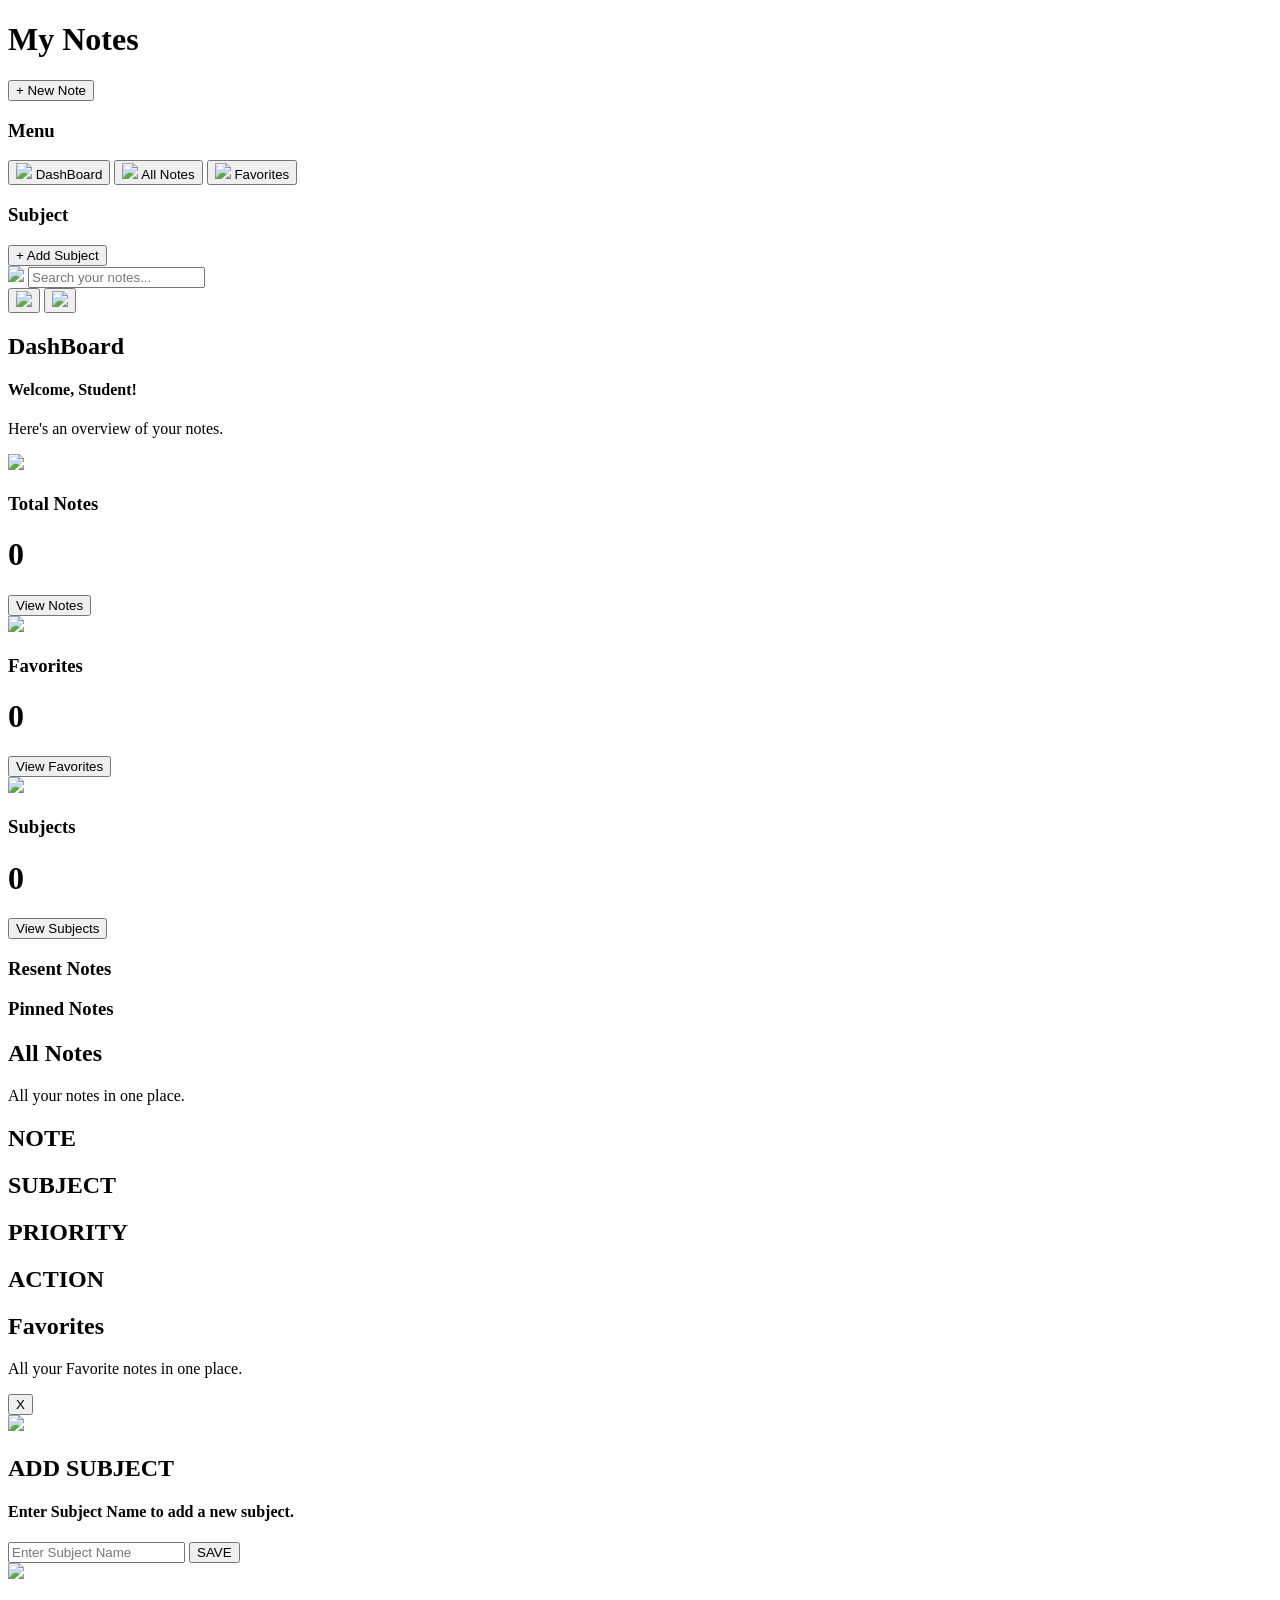
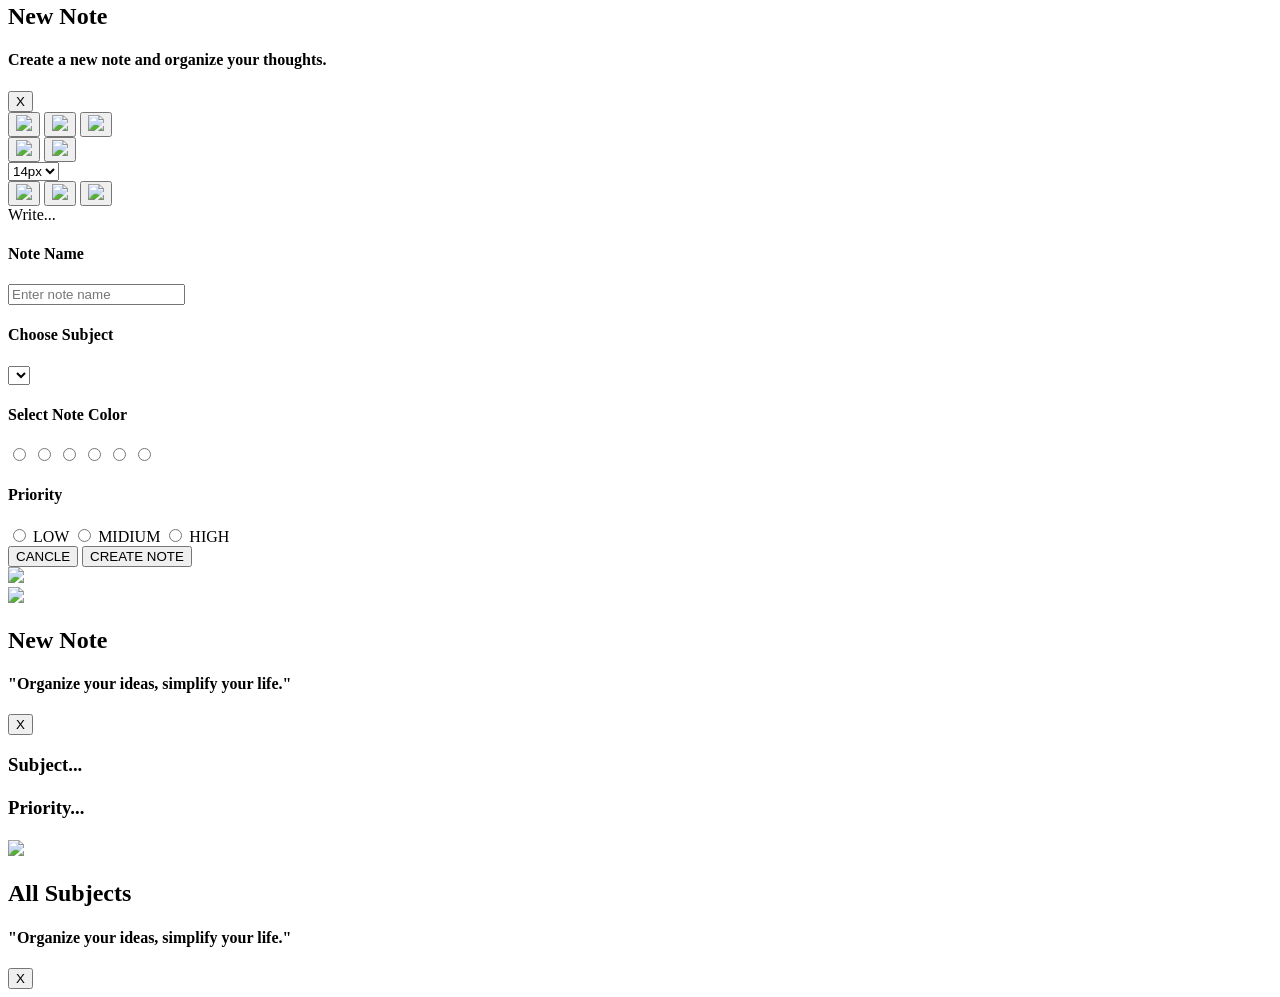
==== dashboard.html @ e43d8df3 "Add files via upload" ====
<!DOCTYPE html>
<html lang="en">
<head>
    <meta charset="UTF-8">
    <meta name="viewport" content="width=device-width, initial-scale=1.0">
    <link rel="icon" href="assets/webicon.png" type="image/png">
    <link rel="stylesheet" href="css/style.css">
    <link rel="preconnect" href="https://fonts.googleapis.com">
    <link rel="preconnect" href="https://fonts.gstatic.com" crossorigin>
    <link href="https://fonts.googleapis.com/css2?family=Share+Tech+Mono&display=swap" rel="stylesheet">
    <title>MY NOTES</title>
</head>
<body>
    <div id="parent">
        <div id="side">
            <h1 id="head">My Notes</h1>
            <div id="btn">
                <button id="newNote">+ New Note</button>
            </div>

            <div class="menu">
                <h3 class="sidebartxt">Menu</h3>
                <button id="dash_btn" class="mnubtn"><img class="icon" src="assets/house.png"> DashBoard</button>
                <button id="allnote_btn" class="mnubtn"><img class="icon" src="assets/notes.png"> All Notes</button>
                <button id="fav_btn" class="mnubtn"><img class="icon" src="assets/star.png"> Favorites</button>
            </div>

            <div class="subj">
                <h3  id="subtxt" class="sidebartxt">Subject</h3>
                <div class="subj_names">
                    
                </div>
                <button id="add_sub">+ Add Subject</button>
            </div>
        </div>
        <div id="super_parent">
            <div id="navbar">
                    <div id="searchbar">
                        <img id="searchicon" src="assets/search.png">
                        <input  type="input" id="searchbox" placeholder="Search your notes...">
                    </div>
                    <div id="ngtmod">
                        <button id="ngt_btn" class="nav_btn"><img id="ngt_img" class="nav_img" src="assets/moon.png" ></button>
                        <button id="show_sidebar" class="nav_btn"><img class="nav_img" src="assets/menu.png"></button>
                    </div>
                </div>
            <div id="dashbody">
                <div id="wel_body">
                    <h2 id="wel_head">DashBoard</h2>
                    <h4 id="wel_sub">Welcome, Student!</h4>
                    <p id="wel_para">Here's an overview of your notes.</p>
                </div>
                <div id="dash_list">
                    <div id="block1" class="boxes">
                        <div class="img_div">
                            <img class="box_img" src="assets/note2.png">
                        </div>
                        <div id="content1" class="box_sty">
                            <h3>Total Notes</h3>
                            <h1 id="note_num">0</h1>
                            <button id="view_allnote">View Notes</button>
                        </div>
                    </div>
                    <div id="block2" class="boxes">
                        <div class="img_div">   
                            <img class="box_img" src="assets/star2.png">
                        </div>
                        <div id="content2" class="box_sty">
                            <h3>Favorites</h3>
                            <h1 id="fav_num">0</h1>
                            <button id="view_favnote">View Favorites</button>
                        </div>
                    </div>
                    <div id="block3" class="boxes">
                        <div class="img_div">
                            <img class="box_img" src="assets/book.png">
                        </div>
                        <div id="content3" class="box_sty">
                            <h3>Subjects</h3>
                            <h1 id="sub_num">0</h1>
                            <button id="view_subjpop">View Subjects</button>
                        </div>
                    </div>
                </div>
                <div id="lower_part">
                    <div id="tab1">
                        <div id="tab_txt">
                            <h3>Resent Notes</h3>
                        </div>
                        <div id="tab_cont">
                            
                        </div>
                    </div>
                    <div id="tab2">
                        <div id="tab_txt">
                            <h3>Pinned Notes</h3>
                        </div>
                        <div id="tab2_cont">
                            
                        </div>
                    </div>
                </div>
            </div>
            <div id="allnote_body">
                <div id="allnote_txt">
                    <h2 id="allnote_head">All Notes</h2>
                    <p id="allnote_para">All your notes in one place.</p>
                </div>
                <div id="allnote_cont">
                    <div id="data_txt">
                        <h2>NOTE</h2>
                        <h2>SUBJECT</h2>
                        <h2>PRIORITY</h2>
                        <h2>ACTION</h2>
                    </div>
                    <div id="allnote_list">

                    </div>
                </div>
            </div>
            <div id="fav_body">
                <div id="allnote_txt">
                    <h2 id="favnote_head">Favorites</h2>
                    <p id="favnote_para">All your Favorite notes in one place.</p>
                </div>
                <div id="favnote_cont">
                    <div id="favnote_list">
                    
                    </div>
                </div>
            </div>
        </div>
    </div>
    <div id="pop">
        <div id="pop_main">
            <div id="pop_cls">
                <button id="cls_btn">X</button>
            </div>
            <div id="pop_img">
                <img src="assets/noteicon.png">
            </div>
            <div id="pop_txt">
                <h2>ADD SUBJECT</h2>
                <h4>Enter Subject Name to add a new subject.</h4>
            </div> 
            <div id="pop_data">
                <input id="pop_inp" type="text" name="sub_name" placeholder="Enter Subject Name">
                <button id="save_subj">SAVE</button>
            </div>
        </div>
    </div>
    <div id="notepop_cont">
        <div id="notepop">
            <div id="abt_note">
                <div id="img_note">
                    <img src="assets/notes.png">
                </div>
                <div id="note_dtel">
                    <h2>New Note</h2>
                    <h4>Create a new note and organize your thoughts.</h4>
                </div>
                <div id="notepop_cls">
                    <button id="cls_popnote">X</button>
                </div>
            </div>
            <div id="notepop_main">
                <div id="writ_sec">
                    <div id="txt_edt">
                        <div id="txt_btn_div"> 
                            <button id="bold_btn"><img id="txt_img" src="assets/bold.png"></button>
                            <button id="under_btn"><img id="txt_img" src="assets/underlined.png"></button>
                            <button id="italic_btn"><img id="txt_img" src="assets/italic.png"></button>
                            <div id="divider"></div>
                            <button id="list_btn"><img id="txt_img" src="assets/list.png"></button>
                            <button id="numlist_btn"><img id="txt_img" src="assets/number list.png"></button>
                            <div id="divider"></div>
                            <select id="font_size">
                                <option value="5px">5px</option>
                                <option value="10px">10px</option>
                                <option value="12px">12px</option>
                                <option selected value="14px">14px</option>
                                <option value="16px">16px</option>
                                <option value="18px">18px</option>
                                <option value="20px">20px</option>
                                <option value="22px">22px</option>
                                <option value="24px">24px</option>
                                <option value="26px">26px</option>
                                <option value="28px">28px</option>
                            </select>
                            <div id="divider"></div>
                            <button class="alignBtn" id="algleft_btn"><img id="txt_img" src="assets/aling-left.png"></button>
                            <button class="alignBtn" id="algcen_btn"><img id="txt_img" src="assets/align-center.png"></button>
                            <button class="alignBtn" id="algright_btn"><img id="txt_img" src="assets/aling-right.png"></button>
                        </div>
                    </div>
                    <div id="writ_box">
                        <div 
                            id="editor" 
                            contenteditable="true" 
                            spellcheck="false">
                            Write...
                        </div>
                    </div>
                </div>
                <div id="opt_sec">
                    <div id="note_input">
                        <h4>Note Name</h4>
                        <input type="text" id="name_input" placeholder="Enter note name">
                    </div>
                    <div id="subj_sele">
                        <h4>Choose Subject</h4>
                        <select id="subj_data">
                            
                        </select>
                    </div>
                    <div id="color_input">
                        <h4>Select Note Color</h4>
                        <div id="note_color">
                            <label class="color_option">
                                <input type="radio" name="NoteColor" value="#a78bfa">
                                <span class="color_circle purple"></span>
                            </label>
                            <label class="color_option">
                                <input type="radio" name="NoteColor" value="#ec4899">
                                <span class="color_circle pink"></span>
                            </label>
                            <label class="color_option">
                                <input type="radio" name="NoteColor" value="#fca5a5">
                                <span class="color_circle red"></span>
                            </label>
                            <label class="color_option">
                                <input type="radio" name="NoteColor" value="#fcd34d">
                                <span class="color_circle yellow"></span>
                            </label>
                            <label class="color_option">
                                <input type="radio" name="NoteColor" value="#86efac">
                                <span class="color_circle green"></span>
                            </label>
                            <label class="color_option">
                                <input type="radio" name="NoteColor" value="#93c5fd">
                                <span class="color_circle blue"></span>
                            </label>
                        </div>
                    </div>
                    <div id="pri_set">
                        <h4>Priority</h4>
                        <div id="pri_div">
                            <label class="pri_opt">
                                <input type="radio" name="priName" value="low">
                                <span class="pri_box">LOW</span>
                            </label>
                            <label class="pri_opt">
                                <input type="radio" name="priName" value="mid">
                                <span class="pri_box">MIDIUM</span>
                            </label>
                            <label class="pri_opt">
                                <input type="radio" name="priName" value="high">
                                <span class="pri_box">HIGH</span>
                            </label>
                        </div>
                    </div>
                    <div id="save_note">
                        <button id="cle_note">
                            CANCLE
                        </button>
                        <button id="create_note">
                            CREATE NOTE
                        </button>
                    </div>
                    <div id="decorate">
                        <img src="assets/thesis.jpg">
                    </div>
                </div>
            </div>
        </div>
    </div>
    <div id="view_note">
        <div id="view_cont">
            <div id="abt_view">
                <div id="viewimg_note">
                    <img src="assets/notes.png">
                </div>
                <div id="view_dtel">
                    <h2 id="note_name">New Note</h2>
                    <h4>"Organize your ideas, simplify your life."</h4>
                </div>
                <div id="viewpop_cls">
                    <button id="cls_viewnote">X</button>
                </div>
            </div>
            <div id="view_main">
                <div id="viewnote_info">
                    <div class="detail" id="view_subj">
                        <h3>Subject...</h3>
                        <h4 id="note_subject"></h4>
                    </div>
                    <div class="detail" id="view_pri">
                        <h3>Priority...</h3>
                        <h4 id="note_pri"></h4>
                    </div>
                </div>
                <div id="note_content">
                    <div id="view_data">
                        
                    </div>
                </div>
            </div>
        </div>
    </div>
    <div id="subj_all">
        <div id="subj_cont">
            <div id="subj_view">
                <div id="subjimg_note">
                    <img src="assets/notes.png">
                </div>
                <div id="subj_dtel">
                    <h2>All Subjects</h2>
                    <h4>"Organize your ideas, simplify your life."</h4>
                </div>
                <div id="subjpop_cls">
                    <button id="cls_subjnote">X</button>
                </div>
            </div>
            <div id="subj_main">
                <div id="subj_list">
                    
                </div>
            </div>
        </div>
    </div>
    <script src="js/script.js"></script>
</body>
</html>
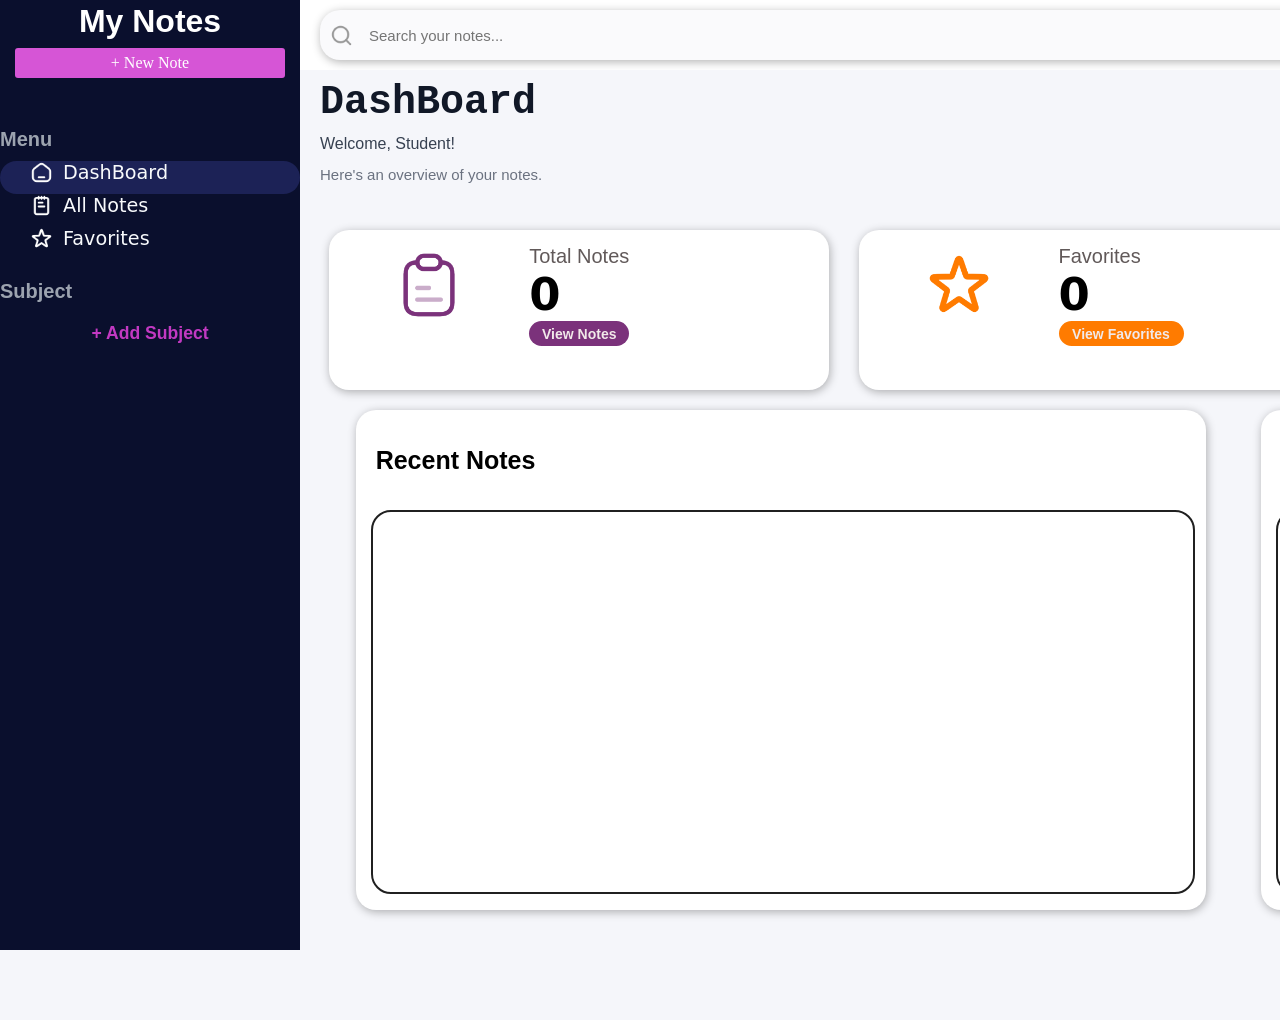
==== commit 8d8fd0e3: "Fix HTML formatting and structure" ====
--- a/dashboard.html
+++ b/dashboard.html
@@ -85,7 +85,7 @@
                 <div id="lower_part">
                     <div id="tab1">
                         <div id="tab_txt">
-                            <h3>Resent Notes</h3>
+                            <h3>Recent Notes</h3>
                         </div>
                         <div id="tab_cont">
                             
@@ -330,4 +330,4 @@
     </div>
     <script src="js/script.js"></script>
 </body>
-</html>+</html>
--- a/css/style.css
+++ b/css/style.css
@@ -0,0 +1,4103 @@
+*{
+    margin: 0;
+    padding: 0;
+}
+
+/* animations code */
+
+@keyframes slideup{
+    from{
+        opacity: 0;
+        transform: translateY(50px);
+    }
+    to{
+        opacity: 1;
+        transform: translateY(0);
+    }
+}
+
+@keyframes popup{
+    from{
+        opacity: 0;
+        transform: scale(0.8);
+    }
+    to{
+        opacity: 1;
+        transform: scale(1);
+    }
+}
+/* ---------------------------------------------- */
+
+body{
+    background-color: var(--main-body-color);
+    margin: 0;
+    overflow-x: hidden;
+    overflow-y: hidden;
+}
+
+.hidden{
+    display: none;
+}
+
+:root{
+    --nav-body-color: #ffffff;
+    --search-bar-color: #fafafc;
+    --main-body-color: #f5f6fa;
+    --box-body-color: #ffffff;
+    --text-color: #000000;
+    --main-text-color: #111827;
+    --body-text-color: #6b7280;
+    --wel-text-color: #374151;
+    --btn-active: #332a33;
+    --box-h3-txt: #615959;
+    --box-h1-txt: #000000;
+    --box-shadow: rgb(0, 0, 0,0.3);
+}
+.darkmode{
+    --nav-body-color: #071225;
+    --search-bar-color: #081427;
+    --main-body-color: #030b1e;
+    --box-body-color: #0b1324;
+    --text-color: #ffffff;
+    --main-text-color: #f8fafc;
+    --body-text-color: #9ca3af;
+    --wel-text-color: #e5e7eb;
+    --btn-active: #d8d6d8;
+    --box-h3-txt: #ffffff;
+    --box-h1-txt: #ffffff;
+    --box-shadow: rgba(255, 255, 255, 0.5);
+}
+#parent{
+    display: flex;
+    flex-direction: row;
+}
+#side{
+    display: flex;
+    flex-direction: column;
+    background-color: #0a0f2d;
+    height: 950px;
+    width: 300px;
+    display: block;
+}
+#head{
+    color: rgb(255, 255, 255);
+    font-family: 'Lucida Sans', 'Lucida Sans Regular', 'Lucida Grande', 'Lucida Sans Unicode', Geneva, Verdana, sans-serif;
+    font-size: 2rem;
+    text-align: center;
+    padding-top: 3px ;
+}
+#btn{
+    display: flex;
+    justify-content: center;
+    align-items: center;
+    padding-top: 8px;
+}
+#newNote{
+    background-color: #d655d6;
+    color: #ffffff;
+    font-size: 1rem;
+    text-align: center;
+    font-family: cursive;
+    height: 30px;
+    width: 270px;
+    border: 0;
+    border-radius: 3px;
+}
+
+#newNote:hover{
+    background-color: #945a94;
+}
+#newNote:active{
+    background-color: #470447;
+}
+
+.menu{
+    display: flex;
+    flex-direction: column;
+    padding-top: 50px;
+}
+.sidebartxt{
+    color: #9ca3af;
+    font-family: sans-serif;
+    font-size: 20px;
+    padding-bottom: 10px;
+}
+
+#dash_btn{
+    background-color: #1c2256;
+}
+
+.mnubtn{
+    display: flex;
+    align-items: center;
+    gap: 10px;
+    background-color: transparent;
+    color: #f8fafc;
+    font-family: system-ui, -apple-system, BlinkMacSystemFont, 'Segoe UI', Roboto, Oxygen, Ubuntu, Cantarell, 'Open Sans', 'Helvetica Neue', sans-serif;
+    font-size: 1.2rem;
+    border: 0;
+    text-align: left;
+    padding-left: 30px;
+    padding-bottom: 10px;
+    border-radius: 60px;
+}
+
+.icon{
+    height: 23px;
+}
+
+.mnubtn:hover{
+    background-color: #885888;
+}
+
+.mnubtn:active{
+    background-color: #c239c2;
+}
+
+#subtxt{
+    padding-top: 20px;
+    color: #9ca3af;
+}
+
+.subj_names{
+    max-height: 500px;
+    overflow-y: auto;
+    display: flex;
+    flex-direction: column;
+    gap: 8px;
+}
+
+.subj_names::-webkit-scrollbar{
+    display: none;
+}
+
+.sub_btn{
+    display: flex;
+    align-items: center;
+    gap: 10px;
+    background-color: transparent;
+    color: #f8fafc;
+    font-family: 'Lucida Sans', 'Lucida Sans Regular', 'Lucida Grande', 'Lucida Sans Unicode', Geneva, Verdana, sans-serif;
+    font-size: 1.2rem;
+    font-weight: 800;
+    border: 0;
+    text-align: left;
+    padding-left: 30px;
+    padding-bottom: 10px;
+    border-radius: 60px;
+    height: 40px;
+    width: 300px;
+}
+.sub_btn h4{
+    padding-top: 10px;
+}
+.sub_icon{
+    height: 40px;
+    padding-top: 7px;
+}
+
+.sub_btn:hover{
+    background-color: #495a64;
+}
+
+#add_sub{
+    background-color: transparent;
+    border: 0;
+    color: #c239c2;
+    font-size: 1.1rem;
+    font-family: 'Segoe UI', Tahoma, Geneva, Verdana, sans-serif;
+    font-weight: 550;
+    height: 40px;
+    width: 300px;
+    text-align: center;
+    border-radius: 10px;
+}
+
+#add_sub:hover{
+    background-color: #412a41;
+}
+
+#super_parent{
+    display: flex;
+    flex-direction: column;
+}
+
+#navbar{
+    display: flex;
+    align-items: center;
+    height: 70px;
+    width: 1597px;
+    background-color: var(--nav-body-color);
+    gap: 30px;
+    padding-left: 20px;
+}
+
+#searchbar{
+    display: flex;
+    flex-direction: row;
+    gap:6px;
+    align-items: center;
+    background-color: var(--search-bar-color);
+    box-shadow:  1px 2px 10px var(--box-shadow);
+    border-radius: 20px;
+    padding-left: 10px;
+}
+#searchbox{
+    height: 50px;
+    width: 1400px;
+    background-color: transparent;
+    border: 0;
+    border-radius: 20px;
+    font-size: 15px;
+    padding-left: 10px;
+    font-weight: 500;
+}
+#searchbox:active{
+    border: 0;
+}
+#searchicon{
+    height: 23px;
+}
+
+#ngtmod{
+    display: flex;
+}
+
+.nav_btn{
+    border: 0;
+    height: 45px;
+    width: 45px;
+    border-radius: 50%;
+    background-color: transparent;
+}
+.nav_btn:active{
+    background-color: var(--btn-active);
+}
+.nav_img{
+    height: 35px;
+}
+
+#show_sidebar{
+    display: none;
+}
+
+#dashbody{
+    display: flex;
+    flex-direction: column;
+    height: 950px;
+    width: 1597px;
+    display: block;
+    opacity: 0;
+    transform: translateY(50px);
+    animation: slideup 0.8s ease-out forwards;
+}
+
+#wel_body{
+    display: flex;
+    flex-direction: column;
+    gap: 3px;
+    height: 130px;
+    width: 1597px;
+    padding-left: 20px;
+    padding-top: 10px;
+    background-color: var(--main-body-color);
+}
+
+#wel_head{
+    font-family: monospace;
+    font-size: 40px;
+    font-weight: 600;
+    color: var(--main-text-color);
+}
+
+#wel_sub{
+    font-family: 'Lucida Sans', 'Lucida Sans Regular', 'Lucida Grande', 'Lucida Sans Unicode', Geneva, Verdana, sans-serif;
+    font-weight: 540;
+    padding-top: 7px;
+    color: var(--wel-text-color);
+}
+#wel_para{
+    font-family: sans-serif;
+    font-size: 15px;
+    padding-top: 10px;
+    color: var(--body-text-color);
+}
+
+#dash_list{
+    height: 200px;
+    width: 1617px;
+    background-color: var(--main-body-color);
+    display: flex;
+    justify-content: space-evenly;
+}
+
+.boxes{
+    display: flex;
+    flex-direction: row;
+    height: 160px;
+    width: 500px;
+    background-color: var(--box-body-color);
+    margin-top: 20px;
+    border-radius: 20px;
+    box-shadow:  1px 2px 10px var(--box-shadow);
+}
+.img_div{
+    width: 200px;
+    height: 160px;
+}
+
+.box_img{
+    height: 70px;
+    width: 70px;
+    padding-left: 65px;
+    padding-top: 20px;
+}
+
+.box_sty{
+    width: 300px;
+    height: 160px;
+}
+#content1 h3{
+    font-family: 'Segoe UI', Tahoma, Geneva, Verdana, sans-serif;
+    font-size: 20px;
+    font-weight: 500;
+    color: var(--box-h3-txt);
+    padding-top:15px;
+}
+
+#content1 h1{
+    font-family: system-ui, -apple-system, BlinkMacSystemFont, 'Segoe UI', Roboto, Oxygen, Ubuntu, Cantarell, 'Open Sans', 'Helvetica Neue', sans-serif;
+    font-weight: 700;
+    font-size: 45px;
+    color: var(--box-h1-txt);
+}
+
+#content1 button{
+    display: flex;
+    align-items: center;
+    justify-content: center;
+    height: 25px;
+    width: 100px;
+    border-radius: 20px;
+    border: 0;
+    background-color: #7b327b;
+    font-family: 'Lucida Sans', 'Lucida Sans Regular', 'Lucida Grande', 'Lucida Sans Unicode', Geneva, Verdana, sans-serif;
+    font-size: 14px;
+    color: #f1e9e9;
+    font-weight: 600;
+}
+
+#content1 button:hover{
+    background-color: #967b96;
+}
+#content1 button:active{
+    background-color: #3d193d;
+}
+
+#content2 h3{
+    font-family: 'Segoe UI', Tahoma, Geneva, Verdana, sans-serif;
+    font-size: 20px;
+    font-weight: 500;
+    color: var(--box-h3-txt);
+    padding-top:15px;
+}
+
+#content2 h1{
+    font-family: system-ui, -apple-system, BlinkMacSystemFont, 'Segoe UI', Roboto, Oxygen, Ubuntu, Cantarell, 'Open Sans', 'Helvetica Neue', sans-serif;
+    font-weight: 700;
+    font-size: 45px;
+    color: var(--box-h1-txt);
+}
+
+#content2 button{
+    display: flex;
+    align-items: center;
+    justify-content: center;
+    background-color: #ff7b00;
+    height: 25px;
+    width: 125px;
+    border-radius: 20px;
+    border: 0;
+    font-family: 'Lucida Sans', 'Lucida Sans Regular', 'Lucida Grande', 'Lucida Sans Unicode', Geneva, Verdana, sans-serif;
+    font-size: 14px;
+    color: #f1e9e9;
+    font-weight: 600;
+}
+
+#content2 button:hover{
+    background-color: #967b96;
+}
+#content2 button:active{
+    background-color: #854203;
+}
+
+
+#content3 h3{
+    font-family: 'Segoe UI', Tahoma, Geneva, Verdana, sans-serif;
+    font-size: 20px;
+    font-weight: 500;
+    color: var(--box-h3-txt);
+    padding-top:15px;
+}
+
+#content3 h1{
+    font-family: system-ui, -apple-system, BlinkMacSystemFont, 'Segoe UI', Roboto, Oxygen, Ubuntu, Cantarell, 'Open Sans', 'Helvetica Neue', sans-serif;
+    font-weight: 700;
+    font-size: 45px;
+    color: var(--box-h1-txt);
+}
+
+#content3 button{
+    display: flex;
+    align-items: center;
+    justify-content: center;
+    background-color: #273e72;
+    height: 25px;
+    width: 130px;
+    border-radius: 20px;
+    border: 0;
+    font-family: 'Lucida Sans', 'Lucida Sans Regular', 'Lucida Grande', 'Lucida Sans Unicode', Geneva, Verdana, sans-serif;
+    font-size: 14px;
+    color: #f1e9e9;
+    font-weight: 600;
+}
+
+#content3 button:hover{
+    background-color: #967b96;
+}
+#content3 button:active{
+    background-color: #10192e;
+}
+
+#lower_part{
+    height: 550px;
+    width: 1617px;
+    background-color: var(--main-body-color);
+    display: flex;
+    justify-content: space-evenly;
+}
+
+#tab1{
+    height: 500px;
+    width: 850px;
+    background-color: var(--box-body-color);
+    box-shadow:  1px 2px 10px var(--box-shadow);
+    margin-right:px;
+    border-radius: 20px;
+}
+
+#tab_txt{
+    display: flex;
+    align-items: center;
+    width: 820px;
+    height: 100px;
+    background-color: transparent;
+    border-radius: 20px;
+}
+#tab_txt h3{
+    color: var(--text-color);
+    padding-left: 20px;
+    font-size: 25px;
+    font-family: 'Segoe UI', Tahoma, Geneva, Verdana, sans-serif;
+}
+
+#tab_cont{
+    display: flex;
+    flex-direction: column;
+    align-items: center;
+    height: 380px;
+    width: 820px;
+    margin-left: 15px;
+    border-radius: 20px;
+    border: 2px solid #202020;
+    max-height: 380px;
+    overflow-y: auto;
+}
+
+#tab_cont::-webkit-scrollbar{
+    display: none;
+}
+
+.rec_note{
+    display: flex;
+    align-items: center;
+    gap: 10px;
+    width: 800px;
+    height: 80px;
+    background-color: var(--box-body-color);
+    box-shadow:  1px 2px 10px var(--box-shadow);
+    border-radius: 20px;
+    margin-top: 10px;
+    flex-shrink: 0;
+}
+
+.note_img{
+    display: flex;
+    justify-content: center;
+    align-items: center;
+    height: 50px;
+    width: 50px;
+    /* background-color: #ff7b00; */
+    margin-left: 10px;
+    border-radius: 50%;
+}
+
+.rec_note img{
+    height: 40px;
+}
+
+.recnotetxt_div{
+    height: 33px;
+    width: 130px;
+    max-width: 130px;
+    overflow-x: auto;
+    overflow-y: hidden;
+}
+
+.recnotetxt_div::-webkit-scrollbar{
+    display: none;
+}
+
+.recnote_txt{
+    color: var(--text-color);
+    font-family: Arial, Helvetica, sans-serif;
+    margin-left: 20px;
+    margin-top: 5px;
+    white-space: nowrap;
+    font-size: 1.6rem;
+}
+
+.note_subj{
+    display: flex;
+    align-items: center;
+    justify-content: center;
+    height: 30px;
+    width: 90px;
+    background-color: aqua;
+    margin-top: 7px;
+    border-radius: 20px;
+    font-family: 'Trebuchet MS', 'Lucida Sans Unicode', 'Lucida Grande', 'Lucida Sans', Arial, sans-serif;
+    font-weight: 500;
+    font-size: 1.1rem;
+    margin-left: 30px;
+}
+
+#viewnote_btn{
+    height: 25px;
+    width: 60px;
+    margin-top: 7px;
+    margin-left: 300px;
+    background-color: #28fc32;
+    border: 0;
+    border-radius: 20px;
+    font-family: 'Gill Sans', 'Gill Sans MT', Calibri, 'Trebuchet MS', sans-serif;
+    font-weight: 550;
+    font-size: 15px;
+}
+
+#viewnote_btn:hover{
+ background-color: #9bce9d;
+}
+
+#viewnote_btn:active{
+ background-color: #04a9be;
+}
+
+.note_menu{
+    position: relative;
+    display: inline-block;
+}
+
+.note_edt{
+    display: flex;
+    justify-content: center;
+    align-items: center;
+    height: 40px;
+    width: 40px;
+    border: 0;
+    margin-left: 20px;
+    margin-top: 7px;
+    border-radius: 50%;
+    box-shadow:  1px 2px 10px var(--box-shadow);
+    cursor: pointer;
+}
+
+.note_edt:active{
+    background-color: #5f5e5e;
+
+}
+
+.note_edt img{
+    height: 25px;
+}
+
+.note_opt{
+    height: 120px;
+    width: 120px;
+    background-color: var(--box-body-color);
+    top: 35px;
+    right: 20px;
+    position: absolute;
+    border-radius: 30px;
+    z-index: 9999;
+    display: none;
+    border: 1px solid #000000;
+    flex-shrink: 0;
+}
+
+.opt_div{
+    display: flex;
+    align-items: center;
+    justify-content: center;
+    height: 30px;
+    width: 110px;
+    border-radius: 30px;
+    background-color: #9e9a9a;
+    margin-top: 7px;
+    margin-left: 5px;
+}
+
+.pin_btn{
+    height: 30px;
+    width: 110px;
+    border: 0;
+    border-radius: 30px;
+    background-color: var(--box-body-color);
+    box-shadow:  1px 2px 10px var(--box-shadow);
+}
+
+.pin_btn:hover{
+    background-color: #eed8ee;
+}
+.pin_btn:active{
+    background-color: #5f5e5e;
+}
+
+.del_btn{
+    height: 30px;
+    width: 110px;
+    border: 0;
+    border-radius: 30px;
+    background-color: var(--box-body-color);
+    box-shadow:  1px 2px 10px var(--box-shadow);
+}
+
+.del_btn:hover{
+    background-color: #eed8ee;
+}
+.del_btn:active{
+    background-color: #5f5e5e;
+}
+
+.addfav_btn{
+    height: 30px;
+    width: 110px;
+    border: 0;
+    border-radius: 30px;
+    background-color: var(--box-body-color);
+    box-shadow:  1px 2px 10px var(--box-shadow);
+}
+
+.addfav_btn:hover{
+    background-color: #eed8ee;
+}
+.addfav_btn:active{
+    background-color: #5f5e5e;
+}
+
+#tab2{
+    height: 500px;
+    width: 600px;
+    background-color: var(--box-body-color);
+    box-shadow:  1px 2px 10px var(--box-shadow);
+    border-radius: 20px;
+}
+
+
+#tab2_cont{
+    display: flex;
+    flex-direction: column;
+    align-items: center;
+    height: 380px;
+    width: 570px;
+    margin-left: 15px;
+    border-radius: 20px;
+    border: 2px solid #202020;
+    max-height: 380px;
+    overflow-y: auto;
+}
+
+.pin_note{
+    display: flex;
+    align-items: center;
+    gap: 10px;
+    width: 550px;
+    height: 80px;
+    background-color: var(--box-body-color);
+    box-shadow:  1px 2px 10px var(--box-shadow);
+    border-radius: 20px;
+    margin-top: 10px;
+    flex-shrink: 0;
+}
+
+#tab2_cont::-webkit-scrollbar{
+    display: none;
+}
+
+.pin_note div:first-child{
+    display: flex;
+    justify-content: center;
+    align-items: center;
+    height: 40px;
+    width: 40px;
+    background-color: #ff7b00;
+    margin-left: 10px;
+    border-radius: 50%;
+}
+
+.pin_img img{
+    height: 30px;
+}
+
+.pin_txt{
+    height: 33px;
+    width: 130px;
+    max-width: 130px;
+    overflow-x: auto;
+    overflow-y: hidden;
+}
+
+.pin_txt::-webkit-scrollbar{
+    display: none;
+}
+
+.pin_txt h2{
+    font-family: Arial, Helvetica, sans-serif;
+    font-size: 1.6rem;
+    margin-top: 5px;
+    margin-left: 20px;
+    color: var(--text-color);
+}
+
+.pin_subj{
+    display: flex;
+    align-items: center;
+    justify-content: center;
+    height: 30px;
+    width: 90px;
+    background-color: aqua;
+    margin-top: 7px;
+    border-radius: 20px;
+    font-family: 'Trebuchet MS', 'Lucida Sans Unicode', 'Lucida Grande', 'Lucida Sans', Arial, sans-serif;
+    font-weight: 500;
+    font-size: 1.1rem;
+    margin-left: 30px;
+}
+
+#pinview_btn{
+    height: 25px;
+    width: 60px;
+    margin-top: 7px;
+    margin-left: 70px;
+    background-color: #28fc32;
+    border: 0;
+    border-radius: 20px;
+    font-family: 'Gill Sans', 'Gill Sans MT', Calibri, 'Trebuchet MS', sans-serif;
+    font-weight: 550;
+    font-size: 15px;
+}
+
+#pinview_btn:hover{
+ background-color: #9bce9d;
+}
+
+#pinview_btn:active{
+ background-color: #04a9be;
+}
+
+.remove_pin{
+    display: flex;
+    justify-content: center;
+    align-items: center;
+    height: 40px;
+    width: 40px;
+    border: 0;
+    border-radius: 50%;
+    box-shadow:  1px 2px 10px var(--box-shadow);
+    margin-left: 20px;
+    background-color: #ececec;
+}
+
+.pin_edt{
+    height: 25px;
+}
+
+.remove_pin:hover{
+    background-color: #807e7e;
+}
+
+#pop{
+    height: 100%;
+    width: 100%;
+    top: 0;
+    left: 0;
+    position: fixed;
+    transform: translate(-50%,-50%) scale(0.8);
+    z-index: 1000;
+    display: none;
+    background: transparent;
+    backdrop-filter: blur(10px);
+    opacity: 0;
+    animation: popup 0.8s cubic-bezier(0.22, 1, 0.36, 1) forwards;
+}
+
+#pop_main{
+    height: 400px;
+    width: 750px;
+    background-color: var(--box-body-color);
+    box-shadow:  1px 2px 10px var(--box-shadow);
+    top: 50%;
+    left: 50%;
+    position: fixed;
+    transform: translate(-50%,-50%);
+    border-radius: 30px;
+    z-index: 1000;
+    border: 1px solid #000000;
+}
+
+#pop_cls{
+    display: flex;
+    justify-content: end;
+    align-items: center;
+    height: 60px;
+    width: 750px;
+    border-radius: 30px;
+}
+
+#cls_btn{
+    height: 40px;
+    width: 40px;
+    border-radius: 50%;
+    background-color: #eed8ee;
+    margin-right: 30px;
+    font-weight: 700;
+    font-size: 1rem;
+    border: 0;
+}
+
+#cls_btn:hover{
+    background-color: #afacaf;
+}
+#cls_btn:active{
+    background-color: #555355;
+}
+
+#pop_img{
+    display: flex;
+    justify-content: center;
+    height: 100px;
+    width: 750px;
+    background-color: transparent
+}
+
+#pop_img img{
+    height: 95px;
+}
+
+#pop_txt{
+    height: 90px;
+    background-color: transparent;
+    display: flex;
+    align-items: center;
+    justify-content: center;
+    flex-direction: column;
+}
+#pop_txt h2{
+    font-family: 'Franklin Gothic Medium', 'Arial Narrow', Arial, sans-serif;
+    font-size: 30px;
+    color: var(--text-color);
+}
+#pop_txt h4{
+    font-family: 'Lucida Sans', 'Lucida Sans Regular', 'Lucida Grande', 'Lucida Sans Unicode', Geneva, Verdana, sans-serif;
+    font-weight: 500;
+    padding-top: 10px;
+    color: var(--text-color);
+}
+#pop_data{
+    display: flex;
+    flex-direction: column;
+    justify-content: center;
+    align-items: center;
+    height: 120px;
+    width: 750px;
+}
+#pop_data input{
+    height: 50px;
+    width: 550px;
+    /* border: 0; */
+    border-radius: 20px;
+    text-align: center;
+    font-size: 20px;
+}
+#pop_data button{
+    height: 40px;
+    width: 550px;
+    margin-top: 10px;
+    border-radius: 20px;
+    background-color: #c239c2;
+    font-family: 'Franklin Gothic Medium', 'Arial Narrow', Arial, sans-serif;
+}
+
+#allnote_body{
+    display: none;
+    opacity: 0;
+    transform: translateY(50px);
+    animation: slideup 0.8s ease-out forwards;
+}
+
+#allnote_txt{
+    display: flex;
+    flex-direction: column;
+    gap: 3px;
+    height: 130px;
+    width: 1597px;
+    padding-left: 20px;
+    padding-top: 10px;
+    background-color: var(--main-body-color);
+}
+
+#allnote_head{
+    font-family: monospace;
+    font-size: 40px;
+    font-weight: 600;
+    color: var(--main-text-color);
+    padding-top: 20px;
+}
+
+#allnote_para{
+    font-family: "Indie Flower", cursive;
+    font-size: 17px;
+    font-weight: 400;
+    font-style: normal;
+    color: var(--body-text-color);
+}
+
+#allnote_cont{
+    display: flex;
+    justify-content: center;
+    flex-direction: column;
+    gap: 10px;
+    align-items: center;
+    height: 750px;
+    width: 1617px;
+    background-color: var(--main-body-color);
+}
+
+#data_txt{
+    display: flex;
+    flex-direction: row;
+    justify-content: center;
+    align-items: center;
+    gap: 360px;
+    height: 50px;
+    width: 1570px;
+    border-radius: 30px;
+    background-color: var(--box-body-color);
+    box-shadow:  1px 2px 10px var(--box-shadow);
+}
+
+#data_txt h2{
+    font-family: "Merienda", cursive;
+    font-size: 17px;
+    color: var(--text-color);
+}
+
+#allnote_list{
+    display: flex;
+    align-items: center;
+    flex-direction: column;
+    height: 630px;
+    width: 1570px;
+    border-radius: 30px;
+    max-height: 690px;
+    overflow-y: auto;
+    background-color: var(--box-body-color);
+    box-shadow:  1px 2px 10px var(--box-shadow);
+}
+
+#allnote_list::-webkit-scrollbar{
+    display: none;
+}
+
+.note_data{
+    display: flex;
+    align-items: center;
+    gap: 10px;
+    width: 1550px;
+    height: 80px;
+    background-color: var(--box-body-color);
+    box-shadow:  1px 2px 10px var(--box-shadow);
+    border-radius: 20px;
+    margin-top: 10px;
+    flex-shrink: 0;
+}
+
+.notetxt_div{
+    height: 33px;
+    width: 400px;
+    max-width: 400px;
+    overflow-x: auto;
+    overflow-y: hidden;
+}
+
+.notetxt_div::-webkit-scrollbar{
+    display: none;
+}
+
+.note_txt{
+    color: var(--text-color);
+    font-family: Arial, Helvetica, sans-serif;
+    margin-left: 10px;
+    white-space: nowrap;
+}
+
+.notedata_subj{
+    display: flex;
+    align-items: center;
+    justify-content: center;
+    height: 30px;
+    width: 90px;
+    background-color: aqua;
+    margin-top: 7px;
+    border-radius: 20px;
+    margin-left: 15px;
+    font-family: 'Trebuchet MS', 'Lucida Sans Unicode', 'Lucida Grande', 'Lucida Sans', Arial, sans-serif;
+    font-weight: 500;
+    font-size: 1.1rem;
+}
+
+.note_pri{
+    font-family: "Schoolbell", cursive;
+    font-size: 20px;
+    color: #ff0000;
+    margin-left: 360px;
+}
+
+#view2_btn{
+    height: 25px;
+    width: 60px;
+    margin-top: 7px;
+    margin-left: 320px;
+    background-color: #28fc32;
+    border: 0;
+    border-radius: 20px;
+    font-family: 'Gill Sans', 'Gill Sans MT', Calibri, 'Trebuchet MS', sans-serif;
+    font-weight: 550;
+    font-size: 15px;
+}
+
+#view2_btn:hover{
+ background-color: #9bce9d;
+}
+
+#view2_btn:active{
+ background-color: #04a9be;
+}
+
+.notedata_menu{
+    position: relative;
+    display: inline-block;
+    margin-left: 40px;
+}
+
+.notedata_img{
+    display: flex;
+    justify-content: center;
+    align-items: center;
+    height: 50px;
+    width: 50px;
+    margin-left: 10px;
+    border-radius: 50%;
+}
+
+.notedata_img img{
+    height: 40px;
+}
+
+#fav_body{
+    display: none;
+    opacity: 0;
+    transform: translateY(50px);
+    animation: slideup 0.8s ease-out forwards;
+}
+
+#favnote_txt{
+    display: flex;
+    flex-direction: column;
+    gap: 3px;
+    height: 130px;
+    width: 1597px;
+    padding-left: 20px;
+    padding-top: 10px;
+    background-color: var(--main-body-color);
+}
+
+#favnote_head{
+    font-family: monospace;
+    font-size: 40px;
+    font-weight: 600;
+    color: var(--main-text-color);
+    padding-top: 20px;
+}
+
+#favnote_para{
+    font-family: "Indie Flower", cursive;
+    font-size: 17px;
+    font-weight: 400;
+    font-style: normal;
+    color: var(--body-text-color);
+}
+
+#favnote_cont{
+    display: flex;
+    justify-content: center;
+    align-items: center;
+    height: 750px;
+    width: 1617px;
+    background-color: var(--main-body-color);
+}
+
+#favnote_list{
+    display: flex;
+    justify-content: center;
+    flex-wrap: wrap;
+    flex-direction: row;
+    gap: 10px;
+    flex-shrink: 0;
+    padding-top: 10px;
+    height: 730px;
+    width: 1570px;
+    border-radius: 30px;
+    max-height: 690px;
+    overflow-y: auto;
+    background-color: var(--box-body-color);
+    box-shadow:  1px 2px 10px var(--box-shadow);
+}
+
+#favnote_list::-webkit-scrollbar{
+    display: none;
+}
+
+.favnote_box{
+    height: 290px;
+    width: 500px;
+    border-radius: 20px;
+    margin: 10px 0px 10px 10px;
+    background-color: var(--box-body-color);
+    box-shadow:  1px 2px 10px var(--box-shadow);
+}
+
+.favimg_cont{
+    display: flex;
+    align-items: center;
+    justify-content: space-between;
+    height: 100px;
+    width: 500px;
+    border-radius: 20px;
+}
+
+.favnote_img{
+    display: flex;
+    align-items: center;
+    justify-content: center;
+    height: 70px;
+    width: 70px;
+    border-radius: 50%;
+    margin-left: 20px;
+    background-color: #ff7b00;
+}
+
+.favnote_img img{
+    height: 60px;
+}
+
+.favicon_img{
+    display: flex;
+    align-items: center;
+    justify-content: center;
+    height: 40px;
+    width: 40px;
+    border-radius: 50%;
+    margin-right: 20px;
+}
+
+.favicon_img img{
+    height: 30px;
+}
+
+.favnote_name{
+    display: flex;
+    align-items: center;
+    height: 60px;
+    width: 500px;
+    border-radius: 20px;
+    max-width: 500px;
+    overflow-x: auto;
+    overflow-y: hidden;
+    /* background-color: #495a64; */
+}
+
+.favnote_name::-webkit-scrollbar{
+    display: none;
+}
+
+.favnote_name h2{
+    color: var(--text-color);
+    font-family: Arial, Helvetica, sans-serif;
+    margin-left: 20px;
+    white-space: nowrap;
+}
+
+.favnote_subj{
+    display: flex;
+    align-items: center;
+    height: 60px;
+    width: 500px;
+    border-radius: 20px;
+    margin-left: 40px;
+}
+
+.favdata_subj{
+    display: flex;
+    align-items: center;
+    justify-content: center;
+    height: 30px;
+    width: 90px;
+    background-color: aqua;
+    border-radius: 20px;
+    font-family: 'Trebuchet MS', 'Lucida Sans Unicode', 'Lucida Grande', 'Lucida Sans', Arial, sans-serif;
+    font-weight: 500;
+    font-size: 1.1rem;
+}
+
+.favnote_sett{
+    display: flex;
+    flex-direction: row;
+    justify-content: space-between;
+    align-items: center;
+    height: 70px;
+    width: 500px;
+    border-radius: 20px;
+    position: relative;
+    background-color: var(--box-body-color);
+    box-shadow:  1px 2px 10px var(--box-shadow);
+}
+
+#favview_btn{
+    height: 25px;
+    width: 60px;
+    margin-left: 40px;
+    background-color: #28fc32;
+    border: 0;
+    border-radius: 20px;
+    font-family: 'Gill Sans', 'Gill Sans MT', Calibri, 'Trebuchet MS', sans-serif;
+    font-weight: 550;
+    font-size: 15px;
+}
+
+#favview_btn:hover{
+ background-color: #9bce9d;
+}
+
+#favview_btn:active{
+ background-color: #04a9be;
+}
+
+.favnote_edt{
+    display: flex;
+    justify-content: center;
+    align-items: center;
+    height: 40px;
+    width: 40px;
+    border: 0;
+    border-radius: 50%;
+    box-shadow:  1px 2px 10px var(--box-shadow);
+    margin-right: 20px;
+    cursor: pointer;
+}
+
+.favnote_edt:active{
+    background-color: #5f5e5e;
+
+}
+
+.favnote_edt img{
+    height: 25px;
+}
+
+.favnote_opt{
+    height: 120px;
+    width: 120px;
+    background-color: var(--box-body-color);
+    top: 30px;
+    right: 0px;
+    position: absolute;
+    border-radius: 30px;
+    z-index: 9999;
+    display: none;
+    border: 1px solid #000000;
+    flex-shrink: 0;
+}
+
+.favopt_div{
+    display: flex;
+    align-items: center;
+    justify-content: center;
+    height: 30px;
+    width: 110px;
+    border-radius: 30px;
+    background-color: #9e9a9a;
+    margin-top: 7px;
+    margin-left: 5px;
+}
+
+#notepop_cont{
+    height: 100%;
+    width: 100%;
+    top: 0;
+    left: 0;
+    position: fixed;
+    transform: translate(-50%,-50%) scale(0.8);
+    z-index: 9999;
+    display: none;
+    background: transparent;
+    backdrop-filter: blur(10px);
+    opacity: 0;
+    animation: popup 0.8s cubic-bezier(0.22, 1, 0.36, 1) forwards;
+}
+
+#notepop{
+    height: 900px;
+    width: 950px;
+    background-color: var(--box-body-color);
+    box-shadow:  1px 2px 10px var(--box-shadow);
+    top: 50%;
+    left: 50%;
+    position: fixed;
+    transform: translate(-50%,-50%);
+    border-radius: 30px;
+    z-index: 9999;
+    border: 1px solid #000000;
+}
+
+#abt_note{
+    display: flex;
+    align-items: center;
+    height: 100px;
+    width: 950px;
+    /* background-color: #04a9be; */
+    border-radius: 30px;
+}
+
+#img_note{
+    display: flex;
+    align-items: center;
+    justify-content: center;
+    height: 70px;
+    width: 70px;
+    border-radius: 50%;
+    background-color: #4960ac;
+    margin-left: 20px;
+}
+
+#img_note img{
+    height: 50px;
+}
+
+#note_dtel h2{
+    font-family:  "Bebas Neue", sans-serif;
+    font-size: 30px;
+    font-weight: 600;
+    margin-left: 20px;
+}
+
+#note_dtel h4{
+    font-family: sans-serif;
+    color: #6b7280;
+    font-size: 15px;
+    margin-left: 20px;
+}
+
+#cls_popnote{
+    display: flex;
+    align-items: center;
+    justify-content: center;
+    height: 35px;
+    width: 35px;
+    border-radius: 50%;
+    background-color: #f1f1f1;
+    border: 0;
+    font-size: 16px;
+    margin-left: 450px;
+}
+
+#cls_popnote:active{
+    background-color: #c0c0c0;
+}
+
+#notepop_main{
+    display: flex;
+    align-items: center;
+    justify-content: center;
+    flex-direction: row;
+    gap: 10px;
+}
+
+#writ_sec{
+    display: flex;
+    flex-direction: column;
+    height: 780px;
+    width: 550px;
+    gap: 10px;
+    background-color: var(--box-body-color);
+    box-shadow:  1px 2px 10px var(--box-shadow);
+    border-radius: 30px;
+}
+
+#txt_edt{
+    display: flex;
+    align-items: center;
+    height: 70px;
+    width: 550px;
+    border-radius: 30px;
+    background-color: var(--box-body-color);
+    box-shadow:  1px 2px 10px var(--box-shadow);
+}
+
+#txt_btn_div{
+    display: flex;
+    align-items: center;
+    gap: 10px;
+    margin-left: 20px;
+}
+
+#txt_btn_div button{
+    height: 40px;
+    width: 40px;
+    border: 0;
+    border-radius: 10px;
+    background-color: #dfdcdc;
+    box-shadow:  1px 2px 10px var(--box-shadow);
+}
+
+#txt_img{
+    height: 20px;
+}
+
+#txt_btn_div button:active{
+    background-color: #7c7c7c;
+}
+
+#divider{
+    height: 60px;
+    width: 3px;
+    background-color: #5c5c5c;   
+}
+
+#font_size{
+    font-family: sans-serif;
+    height: 40px;
+    width: 70px;
+    border: 0;
+    border-radius: 10px;
+    background-color: #dfdcdc;
+    box-shadow:  1px 2px 10px var(--box-shadow);
+}
+
+#font_size option{
+    height: 40px;
+    width: 70px;
+    border: 0;
+    border-radius: 10px;
+}
+
+#writ_box{
+    display: flex;
+    align-items: center;
+    justify-content: center;
+    height: 700px;
+    width: 550px;
+    border-radius: 30px;
+    background-color: var(--box-body-color);
+    box-shadow:  1px 2px 10px var(--box-shadow);
+}
+
+#editor{
+    height: 660px;
+    width: 510px;
+    padding-top: 20px;
+    padding-left: 30px;
+    border-radius: 30px;
+    overflow-y: auto;
+    overflow-x: hidden;
+    border: 1px solid #7c7c7c;
+    outline: none;
+    font-size: 14px;
+}
+
+#editor::-webkit-scrollbar{
+    display: none;
+}
+
+#opt_sec{
+    display: flex;
+    flex-direction: column;
+    align-items: center;
+    height: 780px;
+    width: 350px;
+    background-color: var(--box-body-color);
+    box-shadow:  1px 2px 10px var(--box-shadow);
+    border-radius: 30px;
+}
+
+#note_input{
+    display: flex;
+    justify-content: center;
+    flex-direction: column;
+    gap: 4px;
+    margin-top: 20px;
+    height: 80px;
+    width: 330px;
+    border-radius: 30px;
+    background-color: var(--box-body-color);
+    box-shadow :inset 1px 2px 10px var(--box-shadow);
+}
+
+#note_input h4{
+    font-family: system-ui, -apple-system, BlinkMacSystemFont, 'Segoe UI', Roboto, Oxygen, Ubuntu, Cantarell, 'Open Sans', 'Helvetica Neue', sans-serif;
+    font-size: 15px;
+    color: #696969;
+    margin-left: 20px;
+}
+
+#note_input input{
+    margin-left: 10px;
+    padding-left: 10px;
+    height: 25px;
+    width: 290px;
+    border-radius: 50px;
+    border: 0.1 solid #6b6b6b;
+}
+
+#subj_sele{
+    display: flex;
+    justify-content: center;
+    flex-direction: column;
+    gap: 4px;
+    margin-top: 20px;
+    height: 80px;
+    width: 330px;
+    border-radius: 30px;
+    background-color: var(--box-body-color);
+    box-shadow :inset 1px 2px 10px var(--box-shadow);
+}
+
+#subj_sele h4{
+    font-family: system-ui, -apple-system, BlinkMacSystemFont, 'Segoe UI', Roboto, Oxygen, Ubuntu, Cantarell, 'Open Sans', 'Helvetica Neue', sans-serif;
+    font-size: 15px;
+    color: #696969;
+    margin-left: 20px;
+}
+
+#subj_sele select{
+    margin-left: 10px;
+    padding-left: 10px;
+    height: 25px;
+    width: 290px;
+    border-radius: 50px;
+    border: 0.1 solid #6b6b6b;
+}
+
+#color_input{
+    display: flex;
+    justify-content: center;
+    flex-direction: column;
+    gap: 4px;
+    margin-top: 20px;
+    height: 80px;
+    width: 330px;
+    border-radius: 30px;
+    background-color: var(--box-body-color);
+    box-shadow :inset 1px 2px 10px var(--box-shadow);
+}
+
+#color_input h4{
+    font-family: system-ui, -apple-system, BlinkMacSystemFont, 'Segoe UI', Roboto, Oxygen, Ubuntu, Cantarell, 'Open Sans', 'Helvetica Neue', sans-serif;
+    font-size: 15px;
+    color: #696969;
+    margin-left: 20px;
+    margin-bottom: 5px;
+}
+
+#note_color{
+    display: flex;
+    flex-direction: row;
+    margin-left: 20px;
+    gap: 20px;
+}
+
+.color_option{
+    height: 20px;
+    width: 34px;
+}
+
+.color_option input[type="radio"]{
+    height: 20px;
+    width: 20px;
+    display: none
+}
+
+.color_circle{
+    height: 20px;
+    width: 20px;
+    border-radius: 50%;
+    display: inline-block;
+    cursor: pointer;
+}
+
+.purple{ background-color:  #a78bfa; }
+.pink{ background-color:  #ec4899; }
+.red{ background-color:  #fca5a5; }
+.yellow{ background-color:  #fcd34d; }
+.green{ background-color:  #86efac; }
+.blue{ background-color:  #93c5fd; }
+
+.color_option input:checked + .color_circle{
+    border: 2px solid #1c1322;
+    box-shadow: 0 0 8px rgba(0, 0, 0, 0.5);
+}
+
+
+#pri_set{
+    display: flex;
+    justify-content: center;
+    flex-direction: column;
+    gap: 4px;
+    margin-top: 20px;
+    height: 80px;
+    width: 330px;
+    border-radius: 30px;
+    background-color: var(--box-body-color);
+    box-shadow :inset 1px 2px 10px var(--box-shadow);
+}
+
+#pri_set h4{
+    font-family: system-ui, -apple-system, BlinkMacSystemFont, 'Segoe UI', Roboto, Oxygen, Ubuntu, Cantarell, 'Open Sans', 'Helvetica Neue', sans-serif;
+    font-size: 15px;
+    color: #696969;
+    margin-left: 20px;
+    margin-bottom: 5px;
+}
+
+#pri_div{
+    display: flex;
+    /* gap: 10px; */
+}
+
+.pri_opt input{
+    display: none;
+}
+
+.pri_opt{
+    margin-left: 10px;
+}
+
+.pri_box{
+    display: inline-block;
+    padding: 5px 15px;
+    border: 2px solid #c0c0c0;
+    border-radius: 10px;
+    cursor: pointer;
+    transition: 0.3s;
+    font-family: sans-serif;
+    margin-left: 10px;
+}
+
+.pri_opt input:checked + .pri_box{
+    background-color: #b69eec;
+    color: #ffffff;
+    border-color: #2b2a2a;
+}
+
+#save_note{
+    display: flex;
+    justify-content: flex-end;
+    align-items: center;
+    gap: 30px;
+    height: 100px;
+    width: 330px;
+    border-radius: 30px;
+    margin-top: 20px;
+    padding-right: 20px;
+    /* background-color: var(--box-body-color);
+    box-shadow :inset 1px 2px 10px var(--box-shadow); */
+}
+
+#cle_note{
+    height: 55px;
+    width: 100px;
+    border-radius: 20px;
+    border: 0;
+    background-color: var(--box-body-color);
+    box-shadow:  1px 2px 10px var(--box-shadow);
+    font-family: sans-serif;
+    font-weight: 800;
+    color: #6d6d6d;
+}
+
+#cle_note:hover{
+    background-color: #e4e0e0;
+}
+#cle_note:active{
+    background-color: #a09a9a;
+}
+
+#create_note{
+    height: 55px;
+    width: 130px;
+    border-radius: 20px;
+    border: 0;
+    background-color: #c64feb;
+    box-shadow:  1px 2px 10px var(--box-shadow);
+    font-family: sans-serif;
+    font-weight: 800;
+    color: #ececec;
+}
+
+#create_note:hover{
+    background-color: #7887dd;
+}
+#create_note:active{
+    background-color: #595b6b;
+}
+
+#decorate{
+    height: 230px;
+    width: 330px;
+    margin-top: 20px;
+    border-radius: 30px;
+}
+
+#decorate img{
+    height: 100%;
+    width: 100%;
+    border-radius: 30px;
+    object-fit: cover;
+}
+
+#view_note{
+    height: 100%;
+    width: 100%;
+    top: 0;
+    left: 0;
+    position: fixed;
+    transform: translate(-50%,-50%) scale(0.8);
+    z-index: 9999;
+    display: none;
+    background: transparent;
+    backdrop-filter: blur(10px);
+    opacity: 0;
+    animation: popup 0.8s cubic-bezier(0.22, 1, 0.36, 1) forwards;
+}
+
+#view_cont{
+    height: 900px;
+    width: 750px;
+    background-color: var(--box-body-color);
+    box-shadow:  1px 2px 10px var(--box-shadow);
+    top: 50%;
+    left: 50%;
+    position: fixed;
+    transform: translate(-50%,-50%);
+    border-radius: 30px;
+    z-index: 9999;
+    border: 1px solid #000000;
+}
+
+#abt_view{
+    display: flex;
+    align-items: center;
+    height: 100px;
+    width: 950px;
+    border-radius: 30px;
+}
+
+#viewimg_note{
+    display: flex;
+    align-items: center;
+    justify-content: center;
+    height: 70px;
+    width: 70px;
+    border-radius: 50%;
+    background-color: #4960ac;
+    margin-left: 20px;
+}
+
+#viewimg_note img{
+    height: 50px;
+}
+
+#view_dtel h2{
+    font-family:  "Bebas Neue", sans-serif;
+    font-size: 30px;
+    font-weight: 600;
+    margin-left: 20px;
+}
+
+#view_dtel h4{
+    font-family: sans-serif;
+    color: #6b7280;
+    font-size: 15px;
+    margin-left: 20px;
+}
+
+#cls_viewnote{
+    display: flex;
+    align-items: center;
+    justify-content: center;
+    height: 35px;
+    width: 35px;
+    border-radius: 50%;
+    background-color: #f1f1f1;
+    border: 0;
+    font-size: 16px;
+    margin-left: 290px;
+}
+
+#cls_viewnote:active{
+    background-color: #c0c0c0;
+}
+
+#view_main{
+    height: 800px;
+    width: 750px;
+    border-radius: 30px;
+    background-color: #ffffff;
+    box-shadow:  1px 2px 10px var(--box-shadow);
+}
+
+#viewnote_info{
+    display: flex;
+    justify-content: space-between;
+    height: 100px;
+    width: 730px;
+    margin-left: 10px;
+    border-radius: 20px;
+    background-color: #ffffff;
+    box-shadow:  1px 2px 10px var(--box-shadow);
+    margin-bottom: 20px;
+}
+
+.detail{
+    display: flex;
+    flex-direction: column;
+    align-items: center;
+    margin: 10px;
+    height: 80px;
+    width: 200px;
+    border-radius: 20px;
+    background-color: #ffffff;
+    box-shadow: 1px 2px 10px var(--box-shadow);
+}
+
+.detail h3{
+    font-family: sans-serif;
+    font-size: 16px;
+    margin-top: 10px;
+    color: #646262;
+}
+
+#view_subj h4{
+    font-family: sans-serif;
+    font-size: 16px;
+    margin-top: 10px;
+    color: #22e410;
+}
+
+#view_pri h4{
+    font-family: sans-serif;
+    font-size: 16px;
+    margin-top: 10px;
+    color: #e41010;
+}
+
+#note_content{
+    display: flex;
+    align-items: center;
+    justify-content: center;
+    margin-left: 10px;
+    height: 650px;
+    width: 730px;
+    border-radius: 20px;
+    background-color: #ffffff;
+    box-shadow:  1px 2px 10px var(--box-shadow);
+}
+
+#view_data{
+    height: 610px;
+    width: 690px;
+    border-radius: 20px;
+    background-color: #ffffff;
+    box-shadow: inset 1px 2px 10px var(--box-shadow);
+    padding-top: 20px;
+    padding-left: 30px;
+}
+
+#subj_all{
+    height: 100%;
+    width: 100%;
+    top: 0;
+    left: 0;
+    position: fixed;
+    transform: translate(-50%,-50%) scale(0.8);
+    z-index: 9999;
+    display: none;
+    background: transparent;
+    backdrop-filter: blur(10px);
+    opacity: 0;
+    animation: popup 0.8s cubic-bezier(0.22, 1, 0.36, 1) forwards;
+}
+
+#subj_cont{
+    height: 900px;
+    width: 750px;
+    background-color: var(--box-body-color);
+    box-shadow:  1px 2px 10px var(--box-shadow);
+    top: 50%;
+    left: 50%;
+    position: fixed;
+    transform: translate(-50%,-50%);
+    border-radius: 30px;
+    z-index: 9999;
+    border: 1px solid #000000;
+}
+
+#subj_view{
+    display: flex;
+    align-items: center;
+    height: 100px;
+    width: 950px;
+    border-radius: 30px;
+}
+
+#subjimg_note{
+    display: flex;
+    align-items: center;
+    justify-content: center;
+    height: 70px;
+    width: 70px;
+    border-radius: 50%;
+    background-color: #4960ac;
+    margin-left: 20px;
+}
+
+#subjimg_note img{
+    height: 50px;
+}
+
+#subj_dtel h2{
+    font-family:  "Bebas Neue", sans-serif;
+    font-size: 30px;
+    font-weight: 600;
+    margin-left: 20px;
+}
+
+#subj_dtel h4{
+    font-family: sans-serif;
+    color: #6b7280;
+    font-size: 15px;
+    margin-left: 20px;
+}
+
+#cls_subjnote{
+    display: flex;
+    align-items: center;
+    justify-content: center;
+    height: 35px;
+    width: 35px;
+    border-radius: 50%;
+    background-color: #f1f1f1;
+    border: 0;
+    font-size: 16px;
+    margin-left: 290px;
+}
+
+#cls_subjnote:active{
+    background-color: #c0c0c0;
+}
+
+#subj_main{
+    display: flex;
+    align-items: center;
+    justify-content: center;
+    height: 800px;
+    width: 750px;
+    border-radius: 30px;
+    background-color: #ffffff;
+    box-shadow:  1px 2px 10px var(--box-shadow);
+}
+
+#subj_list{
+    display: flex;
+    flex-direction: column;
+    align-items: center;
+    height: 760px;
+    width: 730px;
+    max-width: 760px;
+    overflow-y: auto;
+    border-radius: 30px;
+    background-color: #ffffff;
+    box-shadow:inset  1px 2px 10px var(--box-shadow);
+}
+
+#subj_list::-webkit-scrollbar{
+    display: none;
+}
+
+#list_tabs{
+    display: flex;
+    align-items: center;
+    height: 100px;
+    width: 710px;
+    border-radius: 30px;
+    margin-top: 10px;
+    background-color: #ffffff;
+    box-shadow: 1px 2px 10px var(--box-shadow);
+}
+
+#subj_img{
+    display: flex;
+    align-items: center;
+    justify-content: center;
+    height: 70px;
+    width: 70px;
+    margin-left: 10px;
+    border-radius: 50%;
+}
+
+#image{
+    height: 50px;
+}
+
+#subj_name_div{
+    display: flex;
+    align-items: center;
+    height: 70px;
+    width: 540px;
+    max-width: 540px;
+    overflow-y: auto;
+    border-radius: 30px;
+    background-color: #ffffff;
+    box-shadow: 1px 2px 10px var(--box-shadow);
+}
+
+#subj_name_div::-webkit-scrollbar{
+    display: none;
+}
+
+#subj_name{
+    font-family: sans-serif;
+    font-size: 20px;
+    font-weight: 550;
+    margin-left: 10px;
+}
+
+#subj_btn{
+    height: 40px;
+    width: 40px;
+    border-radius: 50%;
+    margin-left: 20px;
+    border: 0;
+    background-color: #e2e0e0;
+}
+#subj_btn:active{
+    background-color: #574d4d;
+}
+
+#btn_img{
+    height: 30px;
+}
+
+@media screen and (max-width: 768px) {
+
+    #parent{
+        display: flex;
+    }
+    #side{
+        height: 100%;
+        width: 300px;
+        position: fixed;
+        opacity: 0;
+        transform: translateX(-100%);
+        z-index: 9999;
+        display: none;
+        animation: sidebarpop 0.5s ease-in forwards;
+    }
+
+    @keyframes sidebarpop {
+        from{
+            opacity: 0;
+            transform: translateX(-100%);
+        }
+        to{
+            opacity: 1;
+            transform: translateX(-0%);
+        }
+    }
+
+    #head{
+        font-size: 1.6rem;
+        padding-top: 10px ;
+    }
+
+    .menu{
+        display: flex;
+        flex-direction: column;
+        padding-top: 50px;
+    }
+    .sidebartxt{
+        font-size: 17px;
+        margin-left: 10px;
+    }
+
+    .mnubtn{
+        font-size: 1rem;
+        padding-left: 20px;
+    }
+
+    .icon{
+        height: 18px;
+        margin-top: 5px;
+    }
+
+    #subtxt{
+        padding-top: 20px;
+        color: #9ca3af;
+    }
+
+    .sub_btn{
+        font-size: 1rem;
+        font-weight: 700;
+    }
+    .sub_icon{
+        height: 35px;
+        padding-top: 7px;
+    }
+
+    #add_sub{
+        margin-top: 10px;
+    }
+    #navbar{
+        height: 70px;
+        width: 470px;
+        gap: 30px;
+    }
+
+    #searchbar{
+        width: 300px;
+        gap:6px;
+        padding-left: 10px;
+    }
+
+    #show_sidebar{
+        display: block;
+    }
+
+    #dashbody{
+        display: flex;
+        flex-direction: column;
+        height: 980px;
+        width: 100%;
+        display: block;
+        overflow-y: auto;
+    }
+    #dashbody::-webkit-scrollbar{
+        display: none;
+    }
+
+    #wel_body{
+        gap: 2px;
+        height: 100px;
+        width: 460px;
+        padding-left: 20px;
+        padding-top: 5px;
+    }
+
+    #wel_head{
+        font-size: 30px;
+    }
+
+    #wel_sub{
+        font-size: 16px;
+        font-weight: 500;
+        padding-top: 5px;
+    }
+    #wel_para{
+        font-size: 15px;
+        padding-top: 7px;
+    }
+    #dash_list{
+        height: 600px;
+        width: 470px;
+        display: flex;
+        flex-direction: column;
+        justify-content: space-evenly;
+        align-items: center;
+    }
+
+    .boxes{
+        display: flex;
+        flex-direction: row;
+        height: 160px;
+        width: 400px;
+        margin-top: 20px;
+        border-radius: 20px;
+    }
+    .img_div{
+        width: 100px;
+        height: 100px;
+    }
+
+    .box_img{
+        height: 60px;
+        width: 60px;
+        padding-left: 40px;
+        padding-top: 20px;
+    }
+
+    .box_sty{
+        width: 300px;
+        height: 160px;
+    }
+    #content1 h3{
+        font-size: 18px;
+        font-weight: 500;
+        padding-top: 15px;
+        padding-left: 40px;
+    }
+
+    #content1 h1{
+        font-weight: 700;
+        font-size: 40px;
+        padding-left: 40px;
+    }
+
+    #content1 button{
+        height: 25px;
+        width: 80px;
+        font-size: 12px;
+        margin-left: 40px;
+    }
+
+    #content2 h3{
+        font-size: 18px;
+        font-weight: 500;
+        padding-top: 15px;
+        padding-left: 40px;
+    }
+
+    #content2 h1{
+        font-weight: 700;
+        font-size: 40px;
+        padding-left: 40px;
+    }
+
+    #content2 button{
+        height: 25px;
+        width: 100px;
+        font-size: 12px;
+        margin-left: 40px;
+    }
+
+    #content3 h3{
+        font-size: 18px;
+        font-weight: 500;
+        padding-top: 15px;
+        padding-left: 40px;
+    }
+
+    #content3 h1{
+        font-weight: 700;
+        font-size: 40px;
+        padding-left: 40px;
+    }
+
+    #content3 button{
+        height: 25px;
+        width: 100px;
+        font-size: 12px;
+        margin-left: 40px;
+    }
+
+    #lower_part{
+        height: 550px;
+        width: 470px;
+        flex-direction: column;
+        align-items: center;
+        gap: 20px
+    }
+
+    #tab1{
+        height: 500px;
+        width: 450px;
+    }
+
+    #tab_txt{
+        width: 450px;
+        height: 80px;
+    }
+    #tab_txt h3{
+        padding-left: 20px;
+        font-size: 20px;
+    }
+
+    #tab_cont{
+        height: 380px;
+        width: 420px;
+    }
+
+    .rec_note{
+        width: 400px;
+        height: 60px;
+    }
+
+    .note_img{
+        display: flex;
+        justify-content: center;
+        align-items: center;
+        height: 40px;
+        width: 40px;
+        margin-left: 7px;
+        border-radius: 50%;
+    }
+
+    .rec_note img{
+        height: 35px;
+    }
+
+    .recnotetxt_div{
+        height: 33px;
+        width: 130px;
+        max-width: 130px;
+    }
+
+    .recnotetxt_div::-webkit-scrollbar{
+        display: none;
+    }
+
+    .recnote_txt{
+        font-size: 1.3rem;
+        margin-left: 0px;
+    }
+
+    .note_subj{
+        height: 25px;
+        width: 90px;
+        max-width: 90px;
+        overflow-y: auto;
+        font-size: 1rem;
+    }
+
+    .note_subj::-webkit-scrollbar{
+        display: none;
+    }
+
+    #viewnote_btn{
+        height: 25px;
+        width: 50px;
+        margin-top: 7px;
+        margin-left: 0px;
+        font-size: 12px;
+    }
+
+    .note_edt{
+        height: 25px;
+        width: 25px;
+        margin-left: 0px;
+        margin-top: 7px;
+        margin-right: 10px;
+    }
+
+    .note_edt img{
+        height: 20px;
+    }
+
+    #tab2{
+        height: 500px;
+        width: 450px;
+    }
+
+
+    #tab2_cont{
+        height: 380px;
+        width: 420px;
+    }
+
+    .pin_note{
+        width: 400px;
+        height: 60px;
+    }
+
+    .pin_note div:first-child{
+        height: 40px;
+        width: 40px;
+        margin-left: 7px;
+        border-radius: 50%;
+    }
+
+    .pin_img img{
+        height: 35px;
+    }
+
+    .pin_txt{
+        height: 33px;
+        width: 130px;
+        max-width: 130px;
+    }
+
+    .pin_txt::-webkit-scrollbar{
+        display: none;
+    }
+
+    .pin_txt h2{
+        font-size: 1.3rem;
+        margin-top: 5px;
+        margin-left: 0px;
+    }
+
+    .pin_subj{
+        height: 25px;
+        width: 90px;
+        max-width: 90px;
+        overflow-y: auto;
+        margin-top: 7px;
+        font-size: 1rem;
+        margin-left: 30px;
+    }
+
+    .pin_subj::-webkit-scrollbar{
+        display: none;
+    }
+
+    #pinview_btn{
+        height: 25px;
+        width: 50px;
+        margin-top: 7px;
+        margin-left: 0px;
+        font-size: 13px;
+    }
+    
+
+    .remove_pin{
+        height: 30px;
+        width: 30px;
+        margin-top: 5px;
+        margin-left: 0px;
+    }
+
+    .pin_edt{
+        height: 20px;
+    }
+
+    #pop{
+        display: none;
+        z-index: 9999;
+    }
+
+    #pop_main{
+        height: 400px;
+        width: 450px;
+    }
+
+    #pop_cls{
+        height: 60px;
+        width: 450px;
+    }
+
+    #cls_btn{
+        height: 30px;
+        width: 30px;
+        font-weight: 500;
+    }
+
+    #pop_img{
+        height: 90px;
+        width: 450px;
+    }
+
+    #pop_img img{
+        height: 80px;
+    }
+
+    #pop_txt{
+        height: 80px;
+    }
+    #pop_txt h2{
+        font-size: 24px;
+    }
+    #pop_txt h4{
+        font-weight: 450;
+        padding-top: 7px;
+    }
+    #pop_data{
+        height: 100px;
+        width: 450px;
+    }
+    #pop_data input{
+        height: 40px;
+        width: 250px;
+        font-size: 14px;
+    }
+    #pop_data button{
+        height: 35px;
+        width: 250px;
+        margin-top: 10px;
+    }
+
+    #allnote_body{
+        display: none;
+    }
+
+    #allnote_txt{
+        gap: 3px;
+        height: 80px;
+        width: 450px;
+    }
+
+    #allnote_head{
+        font-size: 25px;
+        padding-top: 10px;
+    }
+
+    #allnote_para{
+        font-size: 14px;
+    }
+
+    #allnote_cont{
+        height: 850px;
+        width: 470px;
+        padding-left: 10px;
+    }
+
+    #data_txt{
+        gap: 60px;
+        height: 50px;
+        width: 470px;
+    }
+
+    #data_txt h2{
+        font-size: 14px;
+    }
+
+    #allnote_list{
+        height: 750px;
+        width: 450px;
+        max-height: 750px;
+    }
+
+    .note_data{
+        gap: 10px;
+        width: 420px;
+        height: 60px;
+    }
+
+    .notetxt_div{
+        display: flex;
+        align-items: center;
+        height: 30px;
+        width: 100px;
+        max-width: 100px;
+    }
+
+    .note_txt{
+        font-size: 1.2rem;
+    }
+
+    .notedata_subj{
+        height: 20px;
+        width: 45px;
+        margin-top: 0;
+        margin-left: 5px;
+        font-weight: 500;
+        font-size: 0.7rem;
+    }
+
+    .note_pri{
+        font-size: 15px;
+        margin-left: 20px;
+    }
+
+    #view2_btn{
+        height: 20px;
+        width: 45px;
+        margin-left: 40px;
+        font-size: 14px;
+        margin-top: 0;
+    }
+
+    .notedata_menu{
+        margin-left: 0px;
+        margin-top: 0;
+    }
+
+    .notedata_img{
+        height: 40px;
+        width: 40px;
+        margin-left: 10px;
+        border-radius: 50%;
+    }
+
+    .notedata_img img{
+        height: 30px;
+    }
+
+    #fav_body{
+        display: none;
+    }
+
+    #favnote_txt{
+        gap: 3px;
+        height: 80px;
+        width: 450px;
+    }
+
+    #favnote_head{
+        font-size: 25px;
+        padding-top: 10px;
+    }
+
+    #favnote_para{
+        font-size: 14px;
+    }
+
+    #favnote_cont{
+        height: 850px;
+        width: 470px;
+        padding-left: 10px;
+    }
+
+    #favnote_list{
+        height: 780px;
+        width: 470px;
+        max-height: 780px;
+    }
+
+    .favnote_box{
+        height: 180px;
+        width: 450px;
+        border-radius: 20px;
+        margin: 10px 0px 10px 0px;
+    }
+
+    .favimg_cont{
+        height: 50px;
+        width: 450px;
+    }
+
+    .favnote_img{
+        height: 40px;
+        width: 40px;
+        margin-top: 5px;
+    }
+
+    .favnote_img img{
+        height: 30px;
+    }
+
+    .favicon_img{
+        height: 20px;
+        width: 20px;
+    }
+
+    .favicon_img img{
+        height: 20px;
+    }
+
+    .favnote_name{
+        height: 50px;
+        width: 450px;
+        max-width: 450px;
+    }
+
+    .favnote_name h2{
+        font-size: 18px;
+        margin-left: 15px;
+    }
+
+    .favnote_subj{
+        height: 50px;
+        width: 450px;
+        margin-left: 20px;
+    }
+
+    .favdata_subj{
+        height: 25px;
+        width: 70px;
+        font-size: 1rem;
+    }
+
+    .favnote_sett{
+        height: 50px;
+        width: 450px;
+    }
+
+    #favview_btn{
+        height: 20px;
+        width: 50px;
+        margin-left: 30px;
+        font-weight: 550;
+        font-size: 12px;
+    }
+
+    .favnote_edt{
+        height: 30px;
+        width: 30px;
+    }
+
+    .favnote_edt img{
+        height: 17px;
+    }
+
+    #notepop_cont{
+        display: none;
+    }
+
+    #notepop{
+        height: 800px;
+        width: 470px;
+    }
+
+    #abt_note{
+        height: 100px;
+        width: 470px;
+    }
+
+    #img_note{
+        height: 50px;
+        width: 50px;
+    }
+
+    #img_note img{
+        height: 35px;
+    }
+
+    #note_dtel h2{
+        font-size: 20px;
+        margin-left: 10px;
+    }
+
+    #note_dtel h4{
+        font-size: 13px;
+        margin-left: 10px;
+    }
+
+    #cls_popnote{
+        height: 30px;
+        width: 30px;
+        font-size: 13px;
+        margin-left: 40px;
+    }
+
+    #notepop_main{
+        flex-direction: column;
+    }
+
+    #writ_sec{
+        justify-content: center;
+        align-items: center;
+        height: 300px;
+        width: 470px;
+        gap: 10px;
+        background-color: var(--box-body-color);
+        box-shadow:  1px 2px 10px var(--box-shadow);
+        border-radius: 30px;
+    }
+
+    #txt_edt{
+        height: 70px;
+        width: 450px;
+    }
+
+    #txt_btn_div{
+        display: flex;
+        justify-content: center;
+        align-items: center;
+        height: 50px;
+        gap: 10px;
+        margin-left: 15px;
+    }
+
+    #txt_btn_div button{
+        height: 30px;
+        width: 30px;
+    }
+
+    #txt_img{
+        height: 20px;
+    }
+
+    #divider{
+        height: 30px;
+        width: 3px;
+        background-color: #5c5c5c;   
+    }
+
+    #font_size{
+        height: 30px;
+        width: 60px;
+    }
+
+    #writ_box{
+        height: 200px;
+        width: 450px;
+        border-radius: 30px;
+        background-color: var(--box-body-color);
+        box-shadow:  1px 2px 10px var(--box-shadow);
+    }
+
+    #editor{
+        height: 150px;
+        width: 410px;
+        padding-top: 10px;
+        padding-left: 20px;
+    }
+
+    #opt_sec{
+        height: 380px;
+        width: 450px;
+    }
+
+    #note_input{
+        gap: 4px;
+        margin-top: 15px;
+        height: 80px;
+        width: 440px;
+    }
+
+    #note_input h4{
+        font-size: 13px;
+        color: #4b4b4b;
+        margin-left: 20px;
+    }
+
+    #note_input input{
+        margin-left: 10px;
+        padding-left: 10px;
+        height: 20px;
+        width: 400px;
+    }
+
+    #subj_sele{
+        gap: 4px;
+        margin-top: 15px;
+        height: 80px;
+        width: 440px;
+    }
+
+    #subj_sele h4{
+        font-size: 13px;
+        color: #4b4b4b;
+        margin-left: 20px;
+    }
+
+    #subj_sele select{
+        margin-left: 10px;
+        padding-left: 10px;
+        height: 20px;
+        width: 410px;
+    }
+
+    #color_input{
+        margin-top: 20px;
+        height: 80px;
+        width: 440px;
+    }
+
+    #color_input h4{
+        font-size: 13px;
+        color: #4b4b4b;
+        margin-left: 20px;
+        margin-bottom: 5px;
+    }
+
+    #note_color{
+        margin-left: 20px;
+        margin-bottom: 10px;
+        gap: 50px;
+        height: 20px;
+    }
+
+    .color_option{
+        height: 10px;
+        width: 24px;
+    }
+
+    .color_option input[type="radio"]{
+        height: 10px;
+        width: 24px;
+        display: none
+    }
+
+    .color_circle{
+        height: 18px;
+        width: 18px;
+        border-radius: 50%;
+    }
+
+    .purple{ background-color:  #a78bfa; }
+    .pink{ background-color:  #ec4899; }
+    .red{ background-color:  #fca5a5; }
+    .yellow{ background-color:  #fcd34d; }
+    .green{ background-color:  #86efac; }
+    .blue{ background-color:  #93c5fd; }
+
+    .color_option input:checked + .color_circle{
+        border: 2px solid #1c1322;
+        box-shadow: 0 0 8px rgba(0, 0, 0, 0.5);
+    }
+
+
+    #pri_set{
+        gap: 4px;
+        margin-top: 10px;
+        height: 80px;
+        width: 440px;
+    }
+
+    #pri_set h4{
+        color: #4b4b4b;
+        margin-left: 20px;
+        margin-top: 5px;
+    }
+
+    .pri_opt input{
+        display: none;
+    }
+
+    .pri_opt{
+        margin-left: 10px;
+    }
+
+    .pri_box{
+        padding: 4px 10px;
+        margin-bottom: 10px;
+    }
+
+    #save_note{
+        gap: 20px;
+        height: 80px;
+        width: 440px;
+    }
+
+    #cle_note{
+        height: 40px;
+        width: 90px;
+        margin-bottom: 10px;
+    }
+
+    #create_note{
+        height: 50px;
+        width: 120px;
+        margin-bottom: 10px;
+    }
+
+    #decorate{
+        display: none;
+    }
+
+    #decorate img{
+        display: none;
+    }
+
+    #view_cont{
+        height: 800px;
+        width: 470px;
+    }
+
+    #abt_view{
+        height: 100px;
+        width: 450px;
+    }
+
+    #viewimg_note{
+        height: 50px;
+        width: 50px;
+        margin-left: 20px;
+    }
+
+    #viewimg_note img{
+        height: 30px;
+    }
+
+    #view_dtel h2{
+        font-size: 18px;
+        margin-left: 20px;
+        margin-bottom: 3px;
+    }
+
+    #view_dtel h4{
+        font-size: 12px;
+        margin-left: 20px;
+    }
+
+    #cls_viewnote{
+        margin-left: 90px;
+    }
+
+    #view_main{
+        height: 700px;
+        width: 450px;
+        margin-left: 10px;
+    }
+
+    #viewnote_info{
+        height: 100px;
+        width: 430px;
+    }
+
+    #note_content{
+        margin-left: 10px;
+        height: 570px;
+        width: 430px;
+    }
+
+    #view_data{
+        height: 560px;
+        width: 390px;
+        border-radius: 20px;
+        background-color: #ffffff;
+        box-shadow: inset 1px 2px 10px var(--box-shadow);
+        padding-top: 20px;
+        padding-left: 30px;
+    }
+
+    #subj_cont{
+        height: 800px;
+        width: 470px;
+    }
+
+    #subj_view{
+        height: 100px;
+        width: 450px;
+    }
+
+    #subjimg_note{
+        height: 50px;
+        width: 50px;
+    }
+
+    #subjimg_note img{
+        height: 35px;
+    }
+
+    #subj_dtel h2{
+        font-size: 20px;
+    }
+
+    #subj_dtel h4{
+        font-size: 12px;
+    }
+
+    #cls_subjnote{
+        margin-left: 90px;
+    }
+
+    #subj_main{
+        height: 700px;
+        width: 450px;
+    }
+
+    #subj_list{
+        height: 660px;
+        width: 430px;
+        max-height: 660px;
+    }
+
+    #list_tabs{
+        height: 80px;
+        width: 410px;
+    }
+
+    #subj_img{
+        height: 50px;
+        width: 50px;
+    }
+
+    #image{
+        height: 35px;
+    }
+
+    #subj_name_div{
+        height: 50px;
+        width: 300px;
+        max-width: 300px;
+    }
+
+    #subj_name{
+        font-size: 15px;
+    }
+
+    #subj_btn{
+        height: 30px;
+        width: 30px;
+        margin-left: 10px;
+    }
+    #btn_img{
+        height: 20px;
+    }
+
+}
+
+@media screen and (min-width: 768px) and (max-width: 1024px) {
+    
+    #parent{
+        display: flex;
+
+    }
+
+    #side{
+        display: block;
+        height: 1800px;
+    }
+
+    #navbar{
+        height: 70px;
+        width: 1024px;
+        gap: 30px;
+    }
+
+    #searchbar{
+        width: 520px;
+        gap:6px;
+        padding-left: 10px;
+    }
+
+    #show_sidebar{
+        display: none;
+    }
+
+    #dashbody{
+        display: flex;
+        flex-direction: column;
+        height: 870px;
+        width: 100%;
+        display: block;
+        overflow-y: auto;
+    }
+
+    #wel_body{
+        width: 520px;
+        padding-top: 10px;
+    }
+
+    #wel_head{
+        font-size: 40px;
+    }
+
+    #wel_sub{
+        font-size: 18px;
+        padding-top: 5px;
+    }
+    #wel_para{
+        font-size: 16px;
+        padding-top: 7px;
+    }
+    #dash_list{
+        height: 600px;
+        width: 520px;
+        display: flex;
+        flex-direction: column;
+        justify-content: space-evenly;
+        align-items: center;
+    }
+
+    .boxes{
+        display: flex;
+        flex-direction: row;
+        height: 160px;
+        width: 520px;
+        margin-top: 20px;
+        border-radius: 20px;
+        margin-left: 120px;
+    }
+    .img_div{
+        width: 100px;
+        height: 100px;
+    }
+
+    .box_img{
+        height: 60px;
+        width: 60px;
+        padding-left: 40px;
+        padding-top: 20px;
+    }
+
+    .box_sty{
+        width: 300px;
+        height: 160px;
+    }
+    #content1 h3{
+        font-size: 20px;
+        font-weight: 500;
+        padding-top: 15px;
+        padding-left: 40px;
+    }
+
+    #content1 h1{
+        font-weight: 700;
+        font-size: 45px;
+        padding-left: 40px;
+    }
+
+    #content1 button{
+        height: 25px;
+        width: 120px;
+        font-size: 14px;
+        margin-left: 40px;
+    }
+
+    #content2 h3{
+        font-size: 20px;
+        font-weight: 500;
+        padding-top: 15px;
+        padding-left: 40px;
+    }
+
+    #content2 h1{
+        font-weight: 700;
+        font-size: 45px;
+        padding-left: 40px;
+    }
+
+    #content2 button{
+        height: 25px;
+        width: 120px;
+        font-size: 14px;
+        margin-left: 40px;
+    }
+
+    #content3 h3{
+        font-size: 20px;
+        font-weight: 500;
+        padding-top: 15px;
+        padding-left: 40px;
+    }
+
+    #content3 h1{
+        font-weight: 700;
+        font-size: 45px;
+        padding-left: 40px;
+    }
+
+    #content3 button{
+        height: 25px;
+        width: 120px;
+        font-size: 14px;
+        margin-left: 40px;
+    }
+
+    #lower_part{
+        height: 550px;
+        width: 580px;
+        flex-direction: column;
+        align-items: center;
+        gap: 20px
+    }
+
+    #tab1{
+        height: 500px;
+        width: 540px;
+        margin-left: 55px;
+    }
+
+    #tab_txt{
+        width: 450px;
+        height: 80px;
+    }
+
+    #tab_txt h3{
+        padding-left: 20px;
+        font-size: 23px;
+    }
+
+    #tab_cont{
+        height: 380px;
+        width: 510px;
+    }
+
+    .rec_note{
+        width: 490px;
+        height: 60px;
+    }
+
+    .recnote_txt{
+        font-size: 1.3rem;
+        margin-left: 0px;
+    }
+
+    .note_subj{
+        height: 25px;
+        width: 90px;
+        max-width: 90px;
+        overflow-y: auto;
+        font-size: 1rem;
+    }
+
+    .note_subj::-webkit-scrollbar{
+        display: none;
+    }
+
+    #viewnote_btn{
+        height: 25px;
+        width: 50px;
+        margin-top: 7px;
+        margin-left: 40px;
+        font-size: 12px;
+    }
+
+    .note_edt{
+        height: 25px;
+        width: 25px;
+        margin-left: 30px;
+        margin-top: 7px;
+        margin-right: 10px;
+    }
+
+    .note_edt img{
+        height: 20px;
+    }
+
+    #tab2{
+        height: 500px;
+        width: 540px;
+        margin-left: 55px;
+    }
+
+
+    #tab2_cont{
+        height: 380px;
+        width: 500px;
+    }
+
+    .pin_note{
+        width: 490px;
+        height: 60px;
+    }
+
+    .pin_note div:first-child{
+        height: 40px;
+        width: 40px;
+        margin-left: 7px;
+        border-radius: 50%;
+    }
+
+    .pin_img img{
+        height: 35px;
+    }
+
+    .pin_txt{
+        height: 33px;
+        width: 130px;
+        max-width: 130px;
+    }
+
+    .pin_txt::-webkit-scrollbar{
+        display: none;
+    }
+
+    .pin_txt h2{
+        font-size: 1.3rem;
+        margin-top: 5px;
+        margin-left: 0px;
+    }
+
+    .pin_subj{
+        height: 25px;
+        width: 90px;
+        max-width: 90px;
+        overflow-y: auto;
+        margin-top: 7px;
+        font-size: 1rem;
+        margin-left: 50px;
+    }
+
+    .pin_subj::-webkit-scrollbar{
+        display: none;
+    }
+
+    #pinview_btn{
+        height: 25px;
+        width: 50px;
+        margin-top: 7px;
+        margin-left: 40px;
+        font-size: 13px;
+    }
+
+    .pin_menu{
+        height: 25px;
+        width: 25px;
+        margin-left: 30px;
+        margin-right: 10px;
+    }
+
+    .pin_edt{
+        height: 20px;
+    }
+
+    #pop{
+        display: none;
+        z-index: 9999;
+    }
+
+    #pop_main{
+        height: 430px;
+        width: 750px;
+    }
+
+    #pop_cls{
+        height: 60px;
+        width: 750px;
+    }
+
+    #cls_btn{
+        height: 30px;
+        width: 30px;
+        font-weight: 500;
+    }
+
+    #pop_img{
+        height: 110px;
+        width: 750px;
+    }
+
+    #pop_img img{
+        height: 100px;
+    }
+
+    #pop_txt{
+        height: 100px;
+    }
+    #pop_txt h2{
+        font-size: 30px;
+    }
+    #pop_txt h4{
+        font-weight: 450;
+        padding-top: 7px;
+    }
+
+    #pop_data{
+        height: 100px;
+        width: 750px;
+    }
+    #pop_data input{
+        height: 40px;
+        width: 550px;
+        font-size: 17px;
+    }
+    #pop_data button{
+        height: 35px;
+        width: 550px;
+        margin-top: 10px;
+        font-size: 15px;
+    }
+
+    #allnote_body{
+        display: none;
+    }
+
+    #allnote_txt{
+        gap: 3px;
+        height: 80px;
+        width: 520px;
+    }
+
+    #allnote_head{
+        font-size: 30px;
+        padding-top: 10px;
+    }
+
+    #allnote_para{
+        font-size: 15px;
+    }
+
+    #allnote_cont{
+        height: 750px;
+        width: 550px;
+        padding-left: 10px;
+    }
+
+    #data_txt{
+        gap: 90px;
+        height: 50px;
+        width: 600px;
+        margin-left: 55px;
+    }
+
+    #data_txt h2{
+        font-size: 14px;
+    }
+
+    #allnote_list{
+        height: 650px;
+        width: 600px;
+        max-height: 650px;
+        margin-left: 55px;
+    }
+
+    .note_data{
+        gap: 10px;
+        width: 580px;
+        height: 60px;
+    }
+
+    .notetxt_div{
+        display: flex;
+        align-items: center;
+        height: 30px;
+        width: 100px;
+        max-width: 100px;
+    }
+
+    .note_txt{
+        font-size: 1.2rem;
+    }
+
+    .notedata_subj{
+        height: 20px;
+        width: 45px;
+        margin-left: 10px;
+        font-weight: 500;
+        font-size: 0.7rem;
+    }
+
+    .note_pri{
+        font-size: 15px;
+        margin-left: 110px;
+    }
+
+    #view2_btn{
+        height: 20px;
+        width: 45px;
+        margin-left: 60px;
+        font-size: 14px;
+    }
+
+    .notedata_menu{
+        margin-left: 0px;
+    }
+
+    .notedata_img{
+        height: 40px;
+        width: 40px;
+        margin-left: 10px;
+        border-radius: 50%;
+    }
+
+    .notedata_img img{
+        height: 30px;
+    }
+
+    #fav_body{
+        display: block;
+    }
+
+    #favnote_txt{
+        gap: 3px;
+        height: 80px;
+        width: 600px;
+    }
+
+    #favnote_head{
+        font-size: 30px;
+        padding-top: 10px;
+    }
+
+    #favnote_para{
+        font-size: 14px;
+    }
+
+    #favnote_cont{
+        height: 750px;
+        width: 640px;
+        padding-left: 0px;
+        margin-top: 10px;
+    }
+
+    #favnote_list{
+        height: 750px;
+        width: 600px;
+        max-height: 750px;
+    }
+
+    .favnote_box{
+        height: 180px;
+        width: 550px;
+        border-radius: 20px;
+        margin: 10px 0px 10px 0px;
+    }
+
+    .favimg_cont{
+        height: 50px;
+        width: 550px;
+    }
+
+    .favnote_img{
+        height: 40px;
+        width: 40px;
+        margin-top: 5px;
+    }
+
+    .favnote_img img{
+        height: 30px;
+    }
+
+    .favicon_img{
+        height: 20px;
+        width: 20px;
+    }
+
+    .favicon_img img{
+        height: 20px;
+    }
+
+    .favnote_name{
+        height: 50px;
+        width: 550px;
+        max-width: 550px;
+    }
+
+    .favnote_name h2{
+        font-size: 20px;
+        margin-left: 15px;
+    }
+
+    .favnote_subj{
+        height: 50px;
+        width: 450px;
+        margin-left: 20px;
+    }
+
+    .favdata_subj{
+        height: 25px;
+        width: 70px;
+        font-size: 1rem;
+    }
+
+    .favnote_sett{
+        height: 50px;
+        width: 550px;
+    }
+
+    #favview_btn{
+        height: 20px;
+        width: 50px;
+        margin-left: 30px;
+        font-weight: 550;
+        font-size: 12px;
+    }
+
+    .favnote_edt{
+        height: 30px;
+        width: 30px;
+    }
+
+    .favnote_edt img{
+        height: 17px;
+    }
+
+    #notepop_cont{
+        display: none;
+    }
+
+    #notepop{
+        height: 900px;
+        width: 700px;
+    }
+
+    #abt_note{
+        height: 100px;
+        width: 700px;
+    }
+
+    #img_note{
+        height: 50px;
+        width: 50px;
+    }
+
+    #img_note img{
+        height: 35px;
+    }
+
+    #note_dtel h2{
+        font-size: 20px;
+        margin-left: 10px;
+    }
+
+    #note_dtel h4{
+        font-size: 13px;
+        margin-left: 10px;
+    }
+
+    #cls_popnote{
+        height: 30px;
+        width: 30px;
+        font-size: 13px;
+        margin-left: 270px;
+    }
+
+    #notepop_main{
+        flex-direction: column;
+    }
+
+    #writ_sec{
+        justify-content: center;
+        align-items: center;
+        height: 350px;
+        width: 680px;
+        gap: 10px;
+        background-color: var(--box-body-color);
+        box-shadow:  1px 2px 10px var(--box-shadow);
+        border-radius: 30px;
+    }
+
+    #txt_edt{
+        height: 70px;
+        width: 650px;
+    }
+
+    #txt_btn_div{
+        display: flex;
+        justify-content: center;
+        align-items: center;
+        height: 50px;
+        gap: 24px;
+        margin-left: 15px;
+    }
+
+    #txt_btn_div button{
+        height: 35px;
+        width: 35px;
+    }
+
+    #txt_img{
+        height: 19px;
+    }
+
+    #divider{
+        height: 30px;
+        width: 3px;
+        background-color: #5c5c5c;   
+    }
+
+    #font_size{
+        height: 30px;
+        width: 60px;
+    }
+
+    #writ_box{
+        height: 250px;
+        width: 650px;
+        border-radius: 30px;
+        background-color: var(--box-body-color);
+        box-shadow:  1px 2px 10px var(--box-shadow);
+    }
+
+    #editor{
+        height: 220px;
+        width: 610px;
+        padding-top: 10px;
+        padding-left: 20px;
+    }
+
+    #opt_sec{
+        height: 430px;
+        width: 650px;
+    }
+
+    #note_input{
+        gap: 4px;
+        margin-top: 15px;
+        height: 80px;
+        width: 620px;
+    }
+
+    #note_input h4{
+        font-size: 15px;
+        color: #4b4b4b;
+        margin-left: 20px;
+    }
+
+    #note_input input{
+        margin-left: 10px;
+        padding-left: 10px;
+        height: 20px;
+        width: 580px;
+    }
+
+    #subj_sele{
+        gap: 4px;
+        margin-top: 15px;
+        height: 80px;
+        width: 620px;
+    }
+
+    #subj_sele h4{
+        font-size: 15px;
+        color: #4b4b4b;
+        margin-left: 20px;
+    }
+
+    #subj_sele select{
+        margin-left: 10px;
+        padding-left: 10px;
+        height: 20px;
+        width: 580px;
+    }
+
+    #color_input{
+        margin-top: 20px;
+        height: 80px;
+        width: 620px;
+    }
+
+    #color_input h4{
+        font-size: 15px;
+        color: #4b4b4b;
+        margin-left: 20px;
+        margin-bottom: 10px;
+        margin-top: 10px;
+    }
+
+    #note_color{
+        margin-left: 20px;
+        margin-bottom: 10px;
+        gap: 87px;
+        height: 20px;
+    }
+
+    .color_option{
+        height: 10px;
+        width: 24px;
+    }
+
+    .color_option input[type="radio"]{
+        height: 10px;
+        width: 24px;
+        display: none
+    }
+
+    .color_circle{
+        height: 18px;
+        width: 18px;
+        border-radius: 50%;
+    }
+
+    .purple{ background-color:  #a78bfa; }
+    .pink{ background-color:  #ec4899; }
+    .red{ background-color:  #fca5a5; }
+    .yellow{ background-color:  #fcd34d; }
+    .green{ background-color:  #86efac; }
+    .blue{ background-color:  #93c5fd; }
+
+    .color_option input:checked + .color_circle{
+        border: 2px solid #1c1322;
+        box-shadow: 0 0 8px rgba(0, 0, 0, 0.5);
+    }
+
+
+    #pri_set{
+        gap: 4px;
+        margin-top: 10px;
+        height: 80px;
+        width: 620px;
+    }
+
+    #pri_set h4{
+        font-size: 15px;
+        color: #4b4b4b;
+        margin-left: 20px;
+        margin-top: 5px;
+    }
+
+    .pri_opt input{
+        display: none;
+    }
+
+    .pri_opt{
+        margin-left: 10px;
+    }
+
+    .pri_box{
+        padding: 7px 25px;
+        margin-bottom: 10px;
+        margin-left: 20px;
+    }
+
+    #save_note{
+        gap: 20px;
+        height: 80px;
+        width: 620px;
+    }
+
+    #cle_note{
+        height: 40px;
+        width: 90px;
+        margin-bottom: 10px;
+    }
+
+    #create_note{
+        height: 50px;
+        width: 120px;
+        margin-bottom: 10px;
+    }
+
+    #decorate{
+        display: none;
+    }
+
+    #decorate img{
+        display: none;
+    }
+
+    #view_cont{
+        height: 900px;
+        width: 700px;
+    }
+
+    #abt_view{
+        height: 100px;
+        width: 680px;
+    }
+
+    #viewimg_note{
+        height: 50px;
+        width: 50px;
+        margin-left: 20px;
+    }
+
+    #viewimg_note img{
+        height: 30px;
+    }
+
+    #view_dtel h2{
+        font-size: 20px;
+        margin-left: 20px;
+        margin-bottom: 3px;
+    }
+
+    #view_dtel h4{
+        font-size: 14px;
+        margin-left: 20px;
+    }
+
+    #cls_viewnote{
+        margin-left: 280px;
+    }
+
+    #view_main{
+        height: 800px;
+        width: 680px;
+        margin-left: 10px;
+    }
+
+    #viewnote_info{
+        height: 100px;
+        width: 660px;
+    }
+
+    #note_content{
+        margin-left: 10px;
+        height: 670px;
+        width: 660px;
+    }
+
+    #view_data{
+        height: 660px;
+        width: 650px;
+    }
+
+    #subj_cont{
+        height: 900px;
+        width: 700px;
+    }
+
+    #subj_view{
+        height: 100px;
+        width: 700px;
+    }
+
+    #subjimg_note{
+        height: 50px;
+        width: 50px;
+    }
+
+    #subjimg_note img{
+        height: 35px;
+    }
+
+    #subj_dtel h2{
+        font-size: 25px;
+    }
+
+    #subj_dtel h4{
+        font-size: 15px;
+    }
+
+    #cls_subjnote{
+        margin-left: 260px;
+    }
+
+    #subj_main{
+        height: 800px;
+        width: 700px;
+    }
+
+    #subj_list{
+        height: 760px;
+        width: 680px;
+        max-height: 760px;
+    }
+
+    #list_tabs{
+        height: 100px;
+        width: 660px;
+    }
+
+    #subj_img{
+        height: 70px;
+        width: 70px;
+    }
+
+    #image{
+        height: 50px;
+    }
+
+    #subj_name_div{
+        height: 70px;
+        width: 500px;
+        max-width: 500px;
+    }
+
+    #subj_name{
+        font-size: 19px;
+    }
+
+    #subj_btn{
+        height: 40px;
+        width: 40px;
+        margin-left: 10px;
+    }
+    #btn_img{
+        height: 30px;
+    }
+}
